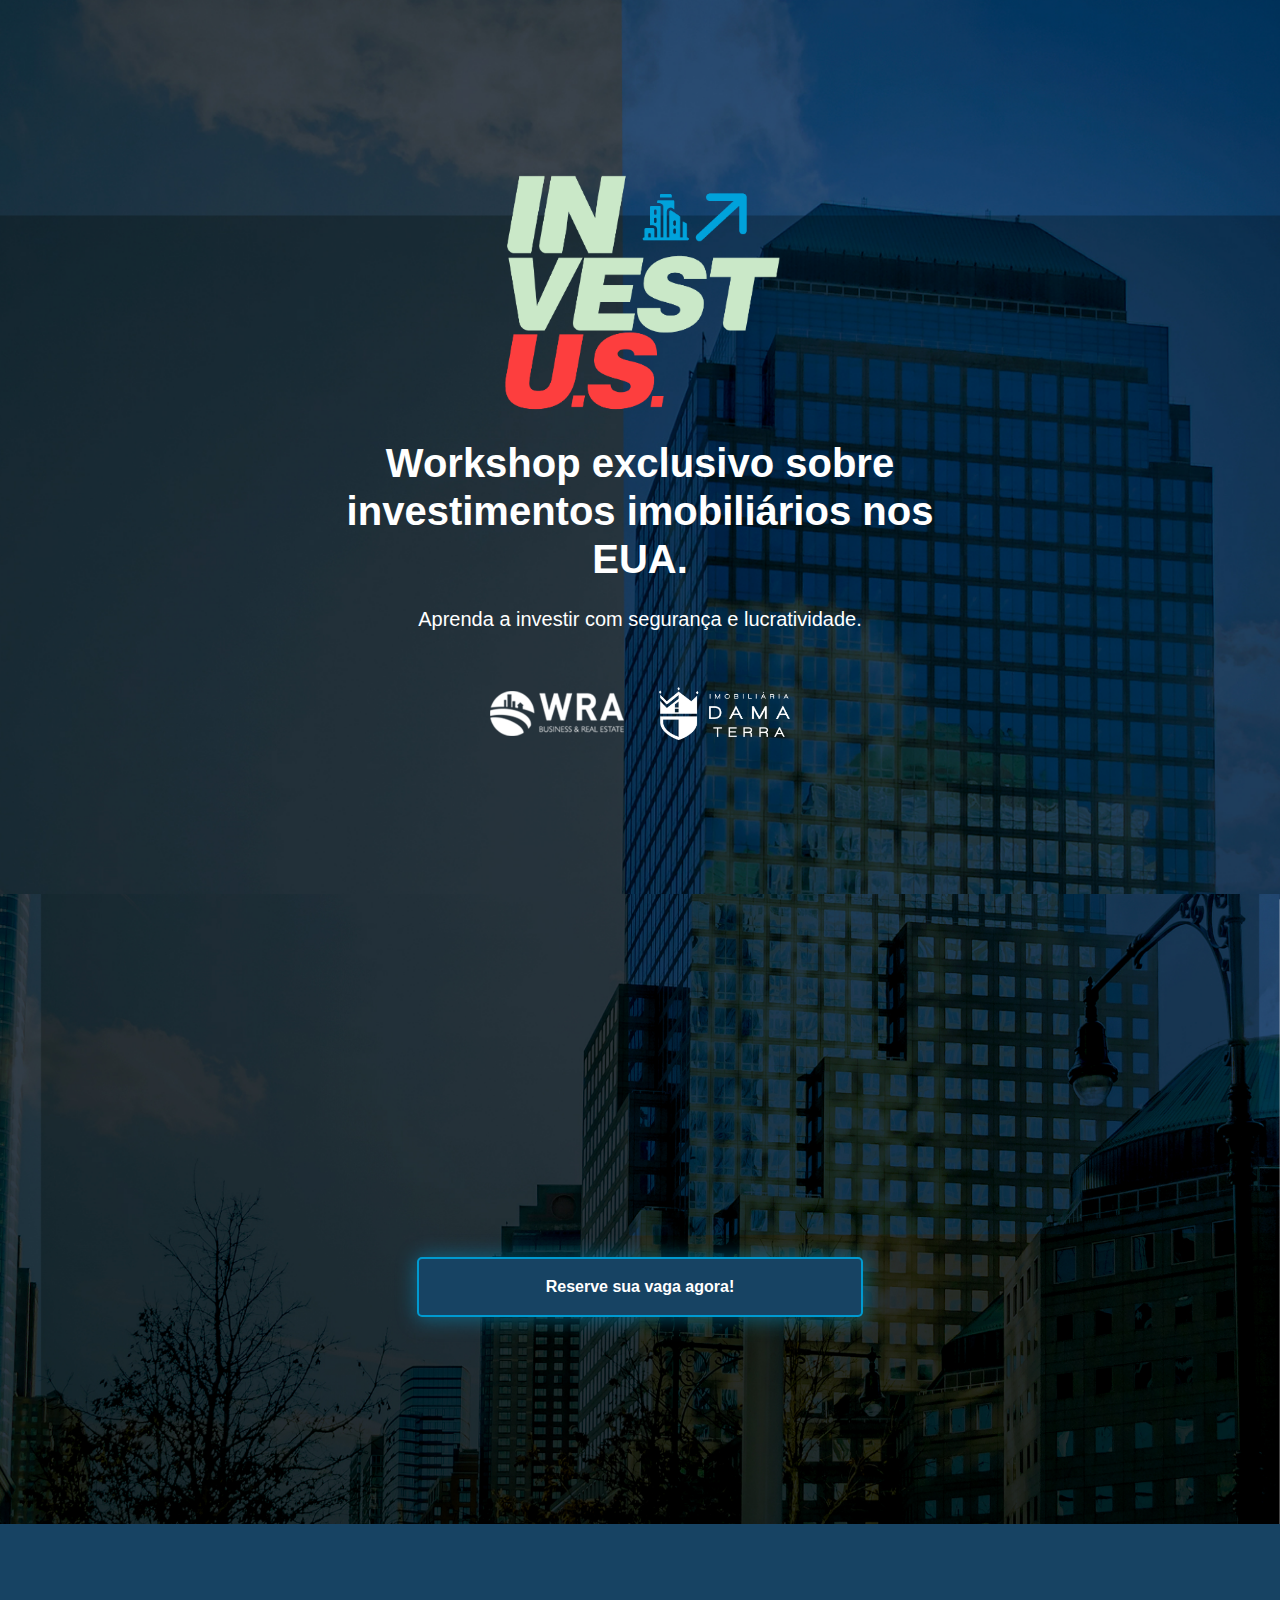
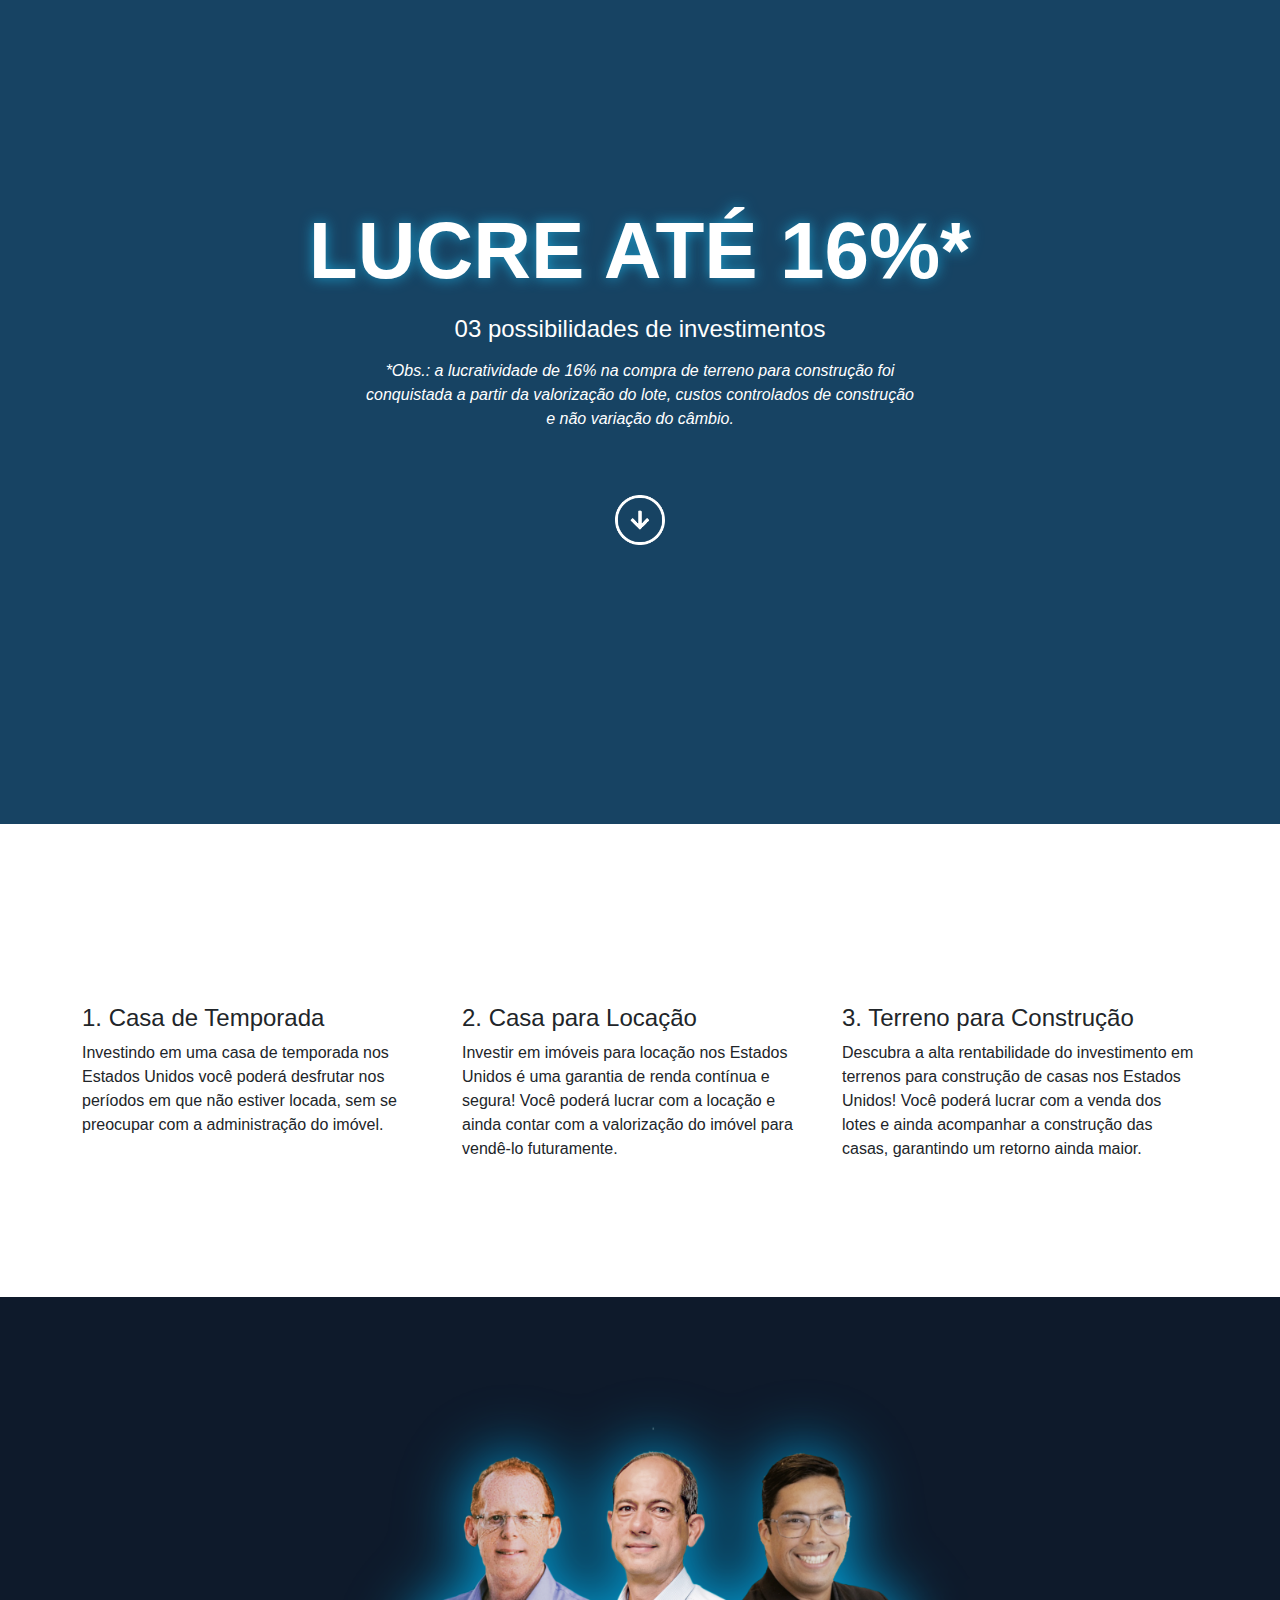
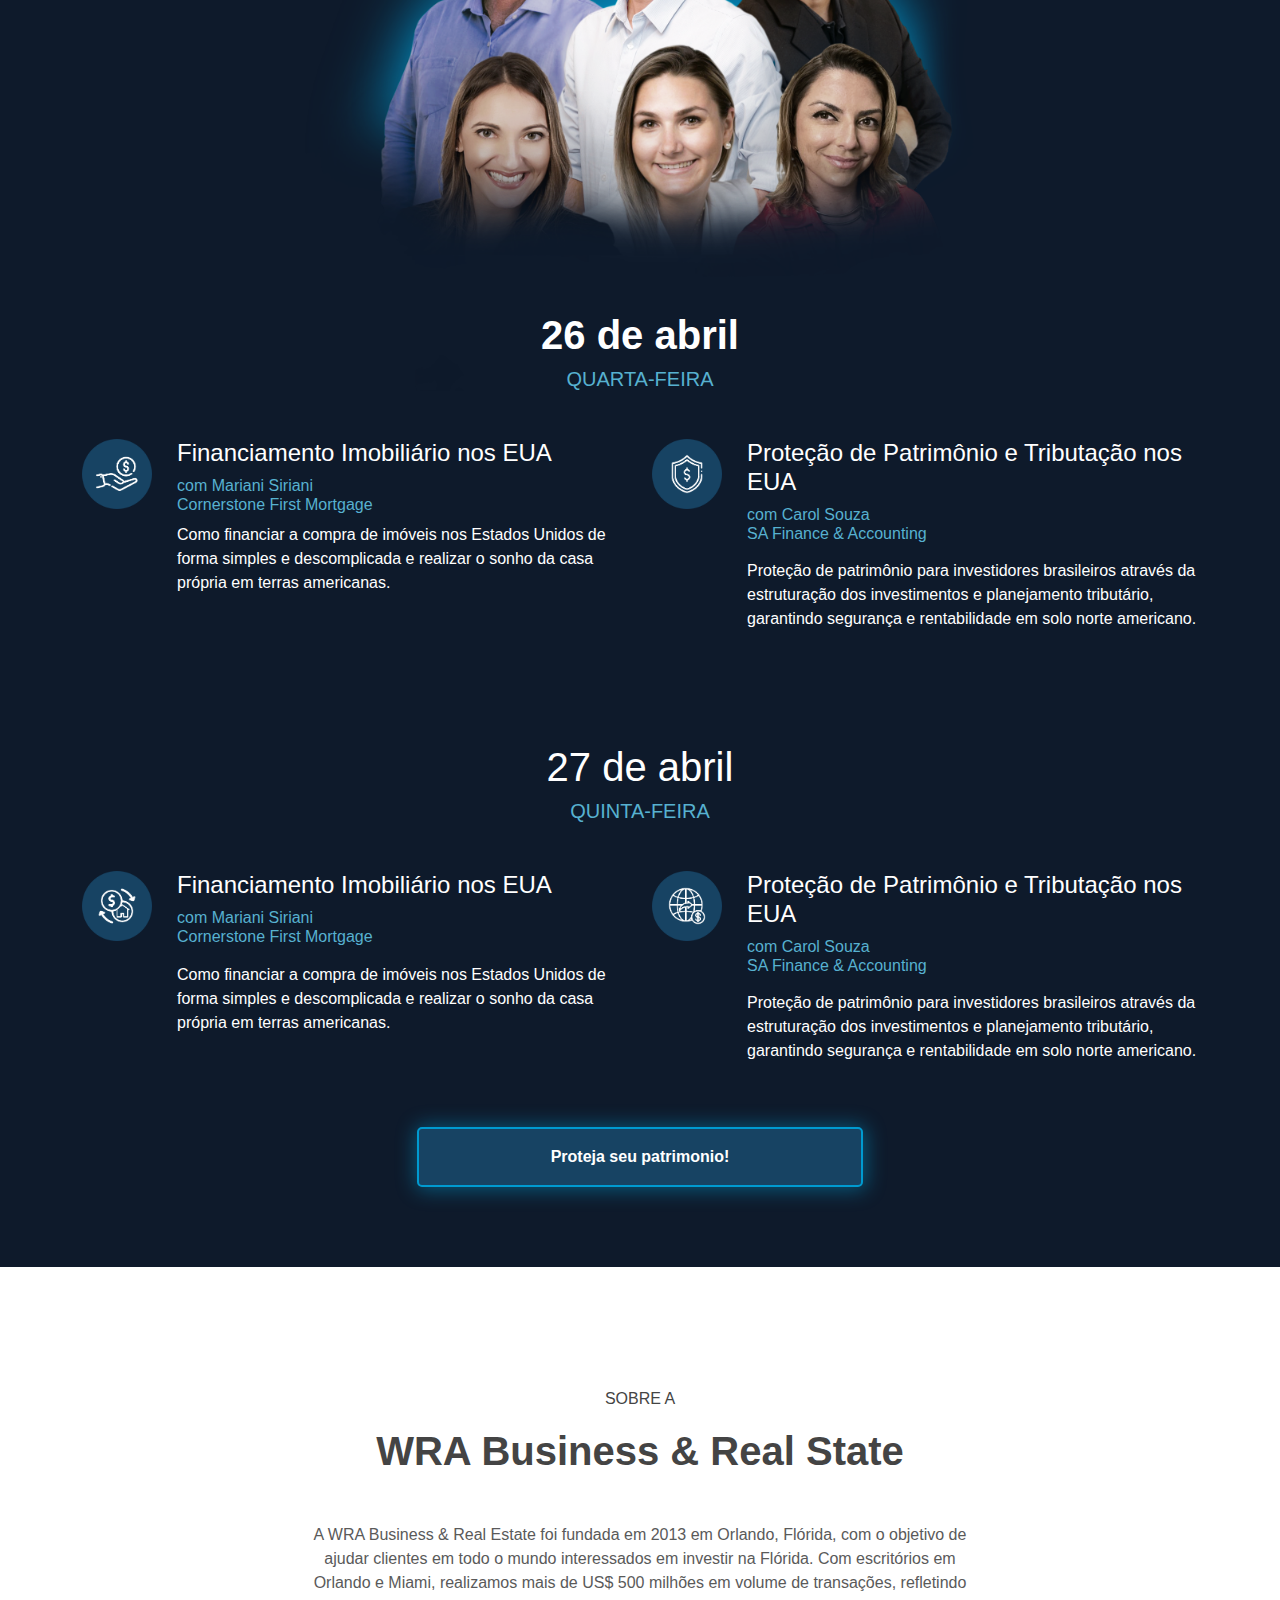
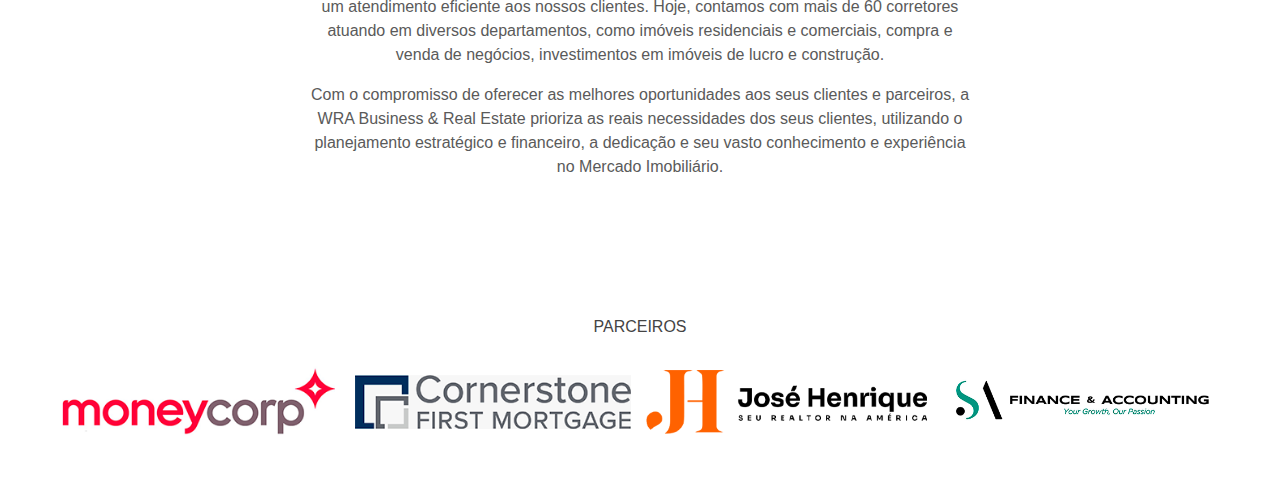
==== index.html @ a684feb9 "Update" ====
<!doctype html>
<html lang="pt">
<head>
    <title>Workshop Invest U.S.</title>
    <!-- Required meta tags -->
    <meta charset="utf-8">
    <meta name="viewport" content="width=device-width, initial-scale=1, shrink-to-fit=no">
    <meta name="description"
        content="Tudo o que você precisa saber para um investimento seguro no mercado imobiliário ameriacano">

    <!--Favicon-->
    <link rel="apple-touch-icon" sizes="180x180" href="img/favicon/apple-touch-icon.png">
    <link rel="icon" type="image/png" sizes="32x32" href="img/favicon/favicon-32x32.png">
    <link rel="icon" type="image/png" sizes="16x16" href="img/favicon/favicon-16x16.png">
    <link rel="manifest" href="img/favicon/site.webmanifest">
    <link rel="mask-icon" href="img/favicon/safari-pinned-tab.svg" color="#5bbad5">
    <meta name="msapplication-TileColor" content="#ffffff">
    <meta name="theme-color" content="#ffffff">

    <!-- Bootstrap CSS v5.2.1 -->
    <link href="https://cdn.jsdelivr.net/npm/bootstrap@5.2.1/dist/css/bootstrap.min.css" rel="stylesheet">
    <link rel="stylesheet" href="css/style.css">
</head>

<body>
    <div class="bloco-main" id="main">
        <div class="container h-100 d-flex justify-content-center flex-column align-items-center text-center">
            <div class="campanha-main mb-3">
                <img src="img/Logo-INVEST-EUA.png" alt="logo Invest U.S." class="m-0 m-auto p-0" width="300">
            </div>
            <div class="txt-main mb-5">
                <h1 class="text-white w-60 m-auto mb-4 fw-bold">Workshop exclusivo sobre investimentos imobiliários nos
                    EUA.
                </h1>
                <h5 class="text-white ">Aprenda a investir com segurança e lucratividade.</h5>
            </div>
            <div class="img-main">
                <img src="img/logos-parceiros.png" alt="WRA / Dama Terra" width="300">
            </div>
        </div>
    </div>
    <div class="bloco-2 m-custom" id="bloco2">
        <div class="container d-flex justify-content-center flex-column align-items-center">
            <iframe width="560" height="315" src="https://www.youtube.com/embed/-xO9WKbemlQ?controls=0"
                title="YouTube video player" frameborder="0"
                allow="accelerometer; autoplay; clipboard-write; encrypted-media; gyroscope; picture-in-picture; web-share"
                class="videoyt" allowfullscreen></iframe>
            <button type="button" class="btn-custom mt-5" data-bs-toggle="modal"
                data-bs-target="#modal-inscricao">Reserve sua vaga agora!</button>
        </div>
    </div>
    <div class="bloco-4" id="bloco4">
        <div
            class="container d-flex justify-content-center flex-column align-items-center text-center h-100 m-auto m-0">
            <h1 class="text-white fw-bold text-uppercase mb-3 text-custom-bloco-4">LUCRE ATÉ 16%*</h1>
            <h4 class="text-white mb-3 fw-normal">03 possibilidades de investimentos</h4>
            <p class="text-white w-50"><i>*Obs.: a lucratividade de 16% na compra de terreno para construção foi
                    conquistada a partir da valorização do lote, custos controlados de construção e não variação do
                    câmbio.</i>
            </p>
            <a href="#bloco5"><img src="img/arrow-down.png" alt="seta baixo" title="Clique" width="50"
                    class="mt-5 margin-custombloco-4"></a>
        </div>
    </div>
    <div class="bloco-5" id="bloco5">
        <div class="container d-flex justify-content-center flex-column align-items-center padding-blococustom-5">
            <div class="row">
                <div class="col-md-4">
                    <h4>1. Casa de Temporada</h4>
                    <p>Investindo em uma casa de temporada nos Estados Unidos você poderá desfrutar nos períodos em
                        que não estiver locada, sem se preocupar com a administração do imóvel.</p>
                </div>
                <div class="col-md-4">
                    <h4>2. Casa para Locação</h4>
                    <p>Investir em imóveis para locação nos Estados Unidos é uma garantia de renda contínua e
                        segura! Você poderá lucrar com a locação e ainda contar com a valorização do imóvel para
                        vendê-lo futuramente.</p>
                </div>
                <div class="col-md-4">
                    <h4>3. Terreno para Construção</h4>
                    <p>Descubra a alta rentabilidade do investimento em terrenos para construção de casas nos
                        Estados Unidos! Você poderá lucrar com a venda dos lotes e ainda acompanhar a construção das
                        casas, garantindo um retorno ainda maior.</p>
                </div>
            </div>
        </div>
    </div>
    <div class="bloco-8">
        <div class="container d-flex justify-content-center flex-column align-items-center">
            <img src="img/img-people.png" alt="Pessoas" class="img-bloco-8">
        </div>
    </div>
    <div class="bloco-3" id="bloco3">
        <div class="container d-flex justify-content-center flex-column align-items-center">
            <div class="row mb-5">
                <h1 class="text-white fw-bold text-center">26 de abril</h1>
                <h5 class="blue-light mb-5 text-center">QUARTA-FEIRA</h5>
                <div class="col-md-6">
                    <div class="row">
                        <div class="col-md-2">
                            <img src="img/icon_01.png" alt="icon 01" width="70" class="mb-3" />
                        </div>
                        <div class="col-md">
                            <h4 class="text-white">Financiamento Imobiliário nos EUA</h4>
                            <h6 class="blue-light">com Mariani Siriani <br>Cornerstone First Mortgage</h6>
                            <span class="divisor"></span>
                            <p class="text-white">Como financiar a compra de imóveis nos Estados Unidos de forma
                                simples e descomplicada e realizar o sonho da casa própria em terras americanas.</p>
                        </div>
                    </div>
                </div>
                <div class="col-md-6">
                    <div class="row">
                        <div class="col-md-2">
                            <img src="img/icon_02.png" alt="icon 01" width="70" class="mb-3" />
                        </div>
                        <div class="col-md">
                            <h4 class="text-white">Proteção de Patrimônio e Tributação nos EUA</h4>
                            <h6 class="mb-3 blue-light">com Carol Souza <br>SA Finance & Accounting</h6>
                            <p class="text-white">Proteção de patrimônio para investidores brasileiros através da
                                estruturação dos investimentos e planejamento tributário, garantindo segurança e
                                rentabilidade em solo norte americano.</p>
                        </div>
                    </div>
                </div>
            </div>
            <div class="row mt-5">
                <h1 class="text-white text-center">27 de abril</h1>
                <h5 class="blue-light mb-5 text-center">QUINTA-FEIRA</h5>
                <div class="col-md-6">
                    <div class="row">
                        <div class="col-md-2">
                            <img src="img/icon_03.png" alt="icon 01" width="70" class="mb-3" />
                        </div>
                        <div class="col-md">
                            <h4 class="text-white">Financiamento Imobiliário nos EUA</h4>
                            <h6 class="mb-3 blue-light">com Mariani Siriani <br>Cornerstone First Mortgage</h6>
                            <p class="text-white">Como financiar a compra de imóveis nos Estados Unidos de forma
                                simples e descomplicada e realizar o sonho da casa própria em terras americanas.</p>
                        </div>
                    </div>
                </div>
                <div class="col-md-6">
                    <div class="row">
                        <div class="col-md-2">
                            <img src="img/icon_04.png" alt="icon 01" width="70" class="mb-3" />
                        </div>
                        <div class="col-md">
                            <h4 class="text-white">Proteção de Patrimônio e Tributação nos EUA</h4>
                            <h6 class="blue-light">com Carol Souza <br>SA Finance & Accounting</h6>
                            <p class="text-white mt-3">Proteção de patrimônio para investidores brasileiros através da
                                estruturação dos investimentos e planejamento tributário, garantindo segurança e
                                rentabilidade em solo norte americano.</p>
                        </div>
                    </div>
                </div>
            </div>
            <button type="button" class="btn-custom mt-5" data-bs-toggle="modal"
                data-bs-target="#modal-inscricao">Proteja seu patrimonio!</button>
        </div>
    </div>
    <div class="bloco-6" id="bloco6">
        <div class="container h-100 d-flex justify-content-center flex-column align-items-center text-center">
            <p class="gray">SOBRE A</p>
            <h1 class="mb-5 fw-bold gray">WRA Business & Real State</h1>
            <div class="w-60">
                <p class="gray-light">
                    A WRA Business & Real Estate foi fundada em 2013 em Orlando, Flórida, com o objetivo de ajudar
                    clientes em todo o mundo interessados em investir na Flórida. Com escritórios em Orlando e Miami,
                    realizamos mais de US$ 500 milhões em volume de transações, refletindo um atendimento eficiente aos
                    nossos clientes. Hoje, contamos com mais de 60 corretores atuando em diversos departamentos, como
                    imóveis residenciais e comerciais, compra e venda de negócios, investimentos em imóveis de lucro e
                    construção.
                </p>
                <p class="gray-light">
                    Com o compromisso de oferecer as melhores oportunidades aos seus clientes e parceiros, a WRA
                    Business & Real Estate prioriza as reais necessidades dos seus clientes, utilizando o planejamento
                    estratégico e financeiro, a dedicação e seu vasto conhecimento e experiência no Mercado Imobiliário.
                </p>
            </div>
        </div>
    </div>
    <div class="bloco-7" id="bloco7">
        <div class="container">
            <p class="gray text-center">PARCEIROS</p>
            <div class="d-flex justify-content-center img-partners">
                <img src="img/logo_money.png" alt="MoneyCorp" />
                <img src="img/logo-corner.png" alt="Cornerstone" />
                <img src="img/logo-jose.png" alt="José Henrique" />
                <img src="img/logo-finance.png" alt="Finance & Accounting" />
            </div>
        </div>
    </div>
    <div>
        <!-- Modal Body -->
        <div class="modal fade" id="modal-inscricao" tabindex="-1" data-bs-backdrop="static" data-bs-keyboard="true"
            role="dialog" aria-labelledby="modalTitleId" aria-hidden="true">
            <div class="modal-dialog modal-dialog-scrollable modal-dialog-centered modal-lg" role="document">
                <div class="modal-content">
                    <div class="modal-body">
                        <form action="#" class="form-contact">
                            <div class="form-floating mb-3">
                                <input type="text" class="form-control" name="formName" id="formName">
                                <label for="formId1">Nome Completo</label>
                            </div>
                            <div class="form-floating mb-3">
                                <input type="text" class="form-control" name="formEmail" id="formEmail">
                                <label for="formId1">E-mail</label>
                            </div>
                            <div class="form-floating mb-3">
                                <input type="text" class="form-control" name="formWpp" id="formWpp">
                                <label for="formId1">WhatsApp</label>
                            </div>
                            <div class="form-floating mb-3">
                                <input type="text" class="form-control" name="formCity" id="formCity">
                                <label for="formId1">Cidade/Estado</label>
                            </div>
                            <input type="submit" class="btn-custom w-100" id="submit" value="Reserve Agora" />
                        </form>
                    </div>


                </div>
            </div>
        </div>
    </div>
    <!-- Bootstrap JavaScript Libraries -->
    <script src="https://cdn.jsdelivr.net/npm/@popperjs/core@2.11.6/dist/umd/popper.min.js"></script>
    <script src="https://cdn.jsdelivr.net/npm/bootstrap@5.2.1/dist/js/bootstrap.min.js"></script>

    <!--Js Custom-->
    <script src="https://smtpjs.com/v3/smtp.js"></script>
    <script src="js/index.js"></script>
</body>

</html>
---- css/style.css ----
/**
* Edição das propriedades do estilos
* versao 1.0
* Lelly Oliver
* github.com/lellyoliver
**/


/*=============================================
=      Definições de Textos e outros          =
=============================================*/

body {
    font-family: 'PT Sans', sans-serif;
}

h1,
h2,
h3,
h4,
h5,
h6 {
    font-family: 'PT Sans', sans-serif;
}

.blue-light {
    color: #57B1D0;
}

.blu-medium {
    color: #174363;
}

.blue-dark {
    color: #0E1A2B;
}

.gray {
    color: #444444;
}

.gray-light {
    color: #5A5A5A;
}

@import url('https://fonts.googleapis.com/css2?family=PT+Sans:ital,wght@0,400;0,700;1,400;1,700&display=swap');

html {
    scroll-behavior: smooth;
}

/*=============================================
=            Classe de Width Padrão            =
=============================================*/

.w-40 {
    width: 40%;
}

.w-60 {
    width: 60%;
}


/*=============================================
=            Divisor            =
=============================================*/
span.divisor {
    margin-top: 15px;
    margin-bottom: 15px;
}




/*=============================================
=            Buttons            =
=============================================*/

.btn-custom {
    background: #174363;
    border: #009AD0 2px solid;
    border-radius: 5px;
    height: 60px;
    width: 40%;
    color: white;
    font-weight: 600;
    box-shadow: 1px 1px 20px 2px #03a1d875;
    background-attachment: fixed;
}

.btn-custom:hover {
    background: #226697;
    border: #009AD0 2px solid;
    border-radius: 5px;
    height: 60px;
    width: 40%;
    color: white;
    font-weight: 600;
    box-shadow: 1px 1px 20px 2px #03a1d875;
    background-attachment: fixed;
}

/*=============================================
=            Bloco 1            =
=============================================*/

.bloco-main {
    background-image: url(../img/bg_01.png);
    background-repeat: no-repeat;
    background-size: cover;
    background-position: bottom;
    height: 100vh;
}


/*=============================================
=                  Bloco 2            =
=============================================*/

.bloco-2 {
    background-image: url(../img/bg_02.png);
    background-repeat: no-repeat;
    background-size: cover;
    background-position: top;
    height: 70vh;
}

.m-custom {
    margin-top: -6px;
}

/*=============================================
=                  Bloco 3           =
=============================================*/

.bloco-3 {
    background: #0E1A2B;
    padding-top: 80px;
    padding-bottom: 80px;

}

/*=============================================
=                  Bloco 4            =
=============================================*/
.bloco-4 {
    padding-top: 80px;
    padding-bottom: 80px;
    background-color: #174363;
    height: 100vh;
}

h1.text-custom-bloco-4 {
    text-shadow: 0px 0px 14px #1c99c7;
    font-size: 5rem;
}

/*=============================================
=                  Bloco 5            =
=============================================*/

.bloco-5 {
    padding-top: 120px;
    padding-bottom: 120px;
}

.padding-blococustom-5 {
    padding-top: 60px;
}

/*=============================================
=                  Bloco 6            =
=============================================*/

.bloco-6 {
    padding-bottom: 120px;
    padding-top: 120px;
}

/*=============================================
=                  Bloco 7            =
=============================================*/

.bloco-7 {
    height: 20vh;
}

.img-partners {
    display: flex;
    flex-direction: unset;
}


/*=============================================
=            Bloco 8            =
=============================================*/

img.img-bloco-8 {
    width: 60%;
}
.bloco-8 {
    padding-top:80px;
    background: #0e1a2b;
    margin-bottom: -160px;
}

/*=============================================
=                  video            =
=============================================*/


/*=============================================
=            Mobile Display            =
=============================================*/
@media only screen and (max-width: 600px) {

    /*=============================================
    =            gerais            =
    =============================================*/


    iframe.videoyt {
        width: 100%;
    }

    .w-40 {
        width: 100% !important;
    }

    .w-50 {
        width: 100% !important;
    }

    .w-60 {
        width: 100% !important;
    }

    .h-100 {
        height: 100% !important;
    }

    .btn-custom {
        width: 100% !important;
    }

    .btn-custom:hover {
        width: 100% !important;
    }

    /*=============================================
    =            bloco             =
    =============================================*/


    .bloco-main {
        height: 100% !important;
        padding: 70px 20px 0px 20px;
    }

    .img-main {
        margin-bottom: 50px;
    }

    .bloco-2 {
        height: 100% !important;
        padding-bottom: 80px;
    }

    .bloco-3 {
        padding-left: 20px;
        padding-right: 20px;
        text-align: center;
    }

    .bloco-4 {
        padding-top: 80px;
        padding-bottom: 80px;
        height: 100% !important;

    }

    h1.text-custom-bloco-4 {
        font-size: 2.5rem;
    }

    .bloco-5 {
        padding: 40px 20px 80px 20px;
        text-align: center;
    }

    .bloco-6 {
        padding: 80px 20px 80px 20px;
    }

    .img-partners {
        display: flex;
        flex-direction: column;
        padding: 0px 20px;
    }
    img.img-bloco-8 {
        width: 100%;
    }
    .bloco-8 {
        margin-bottom: -100px;
    }



}

/*=====  End of Mobile Display  ======*/
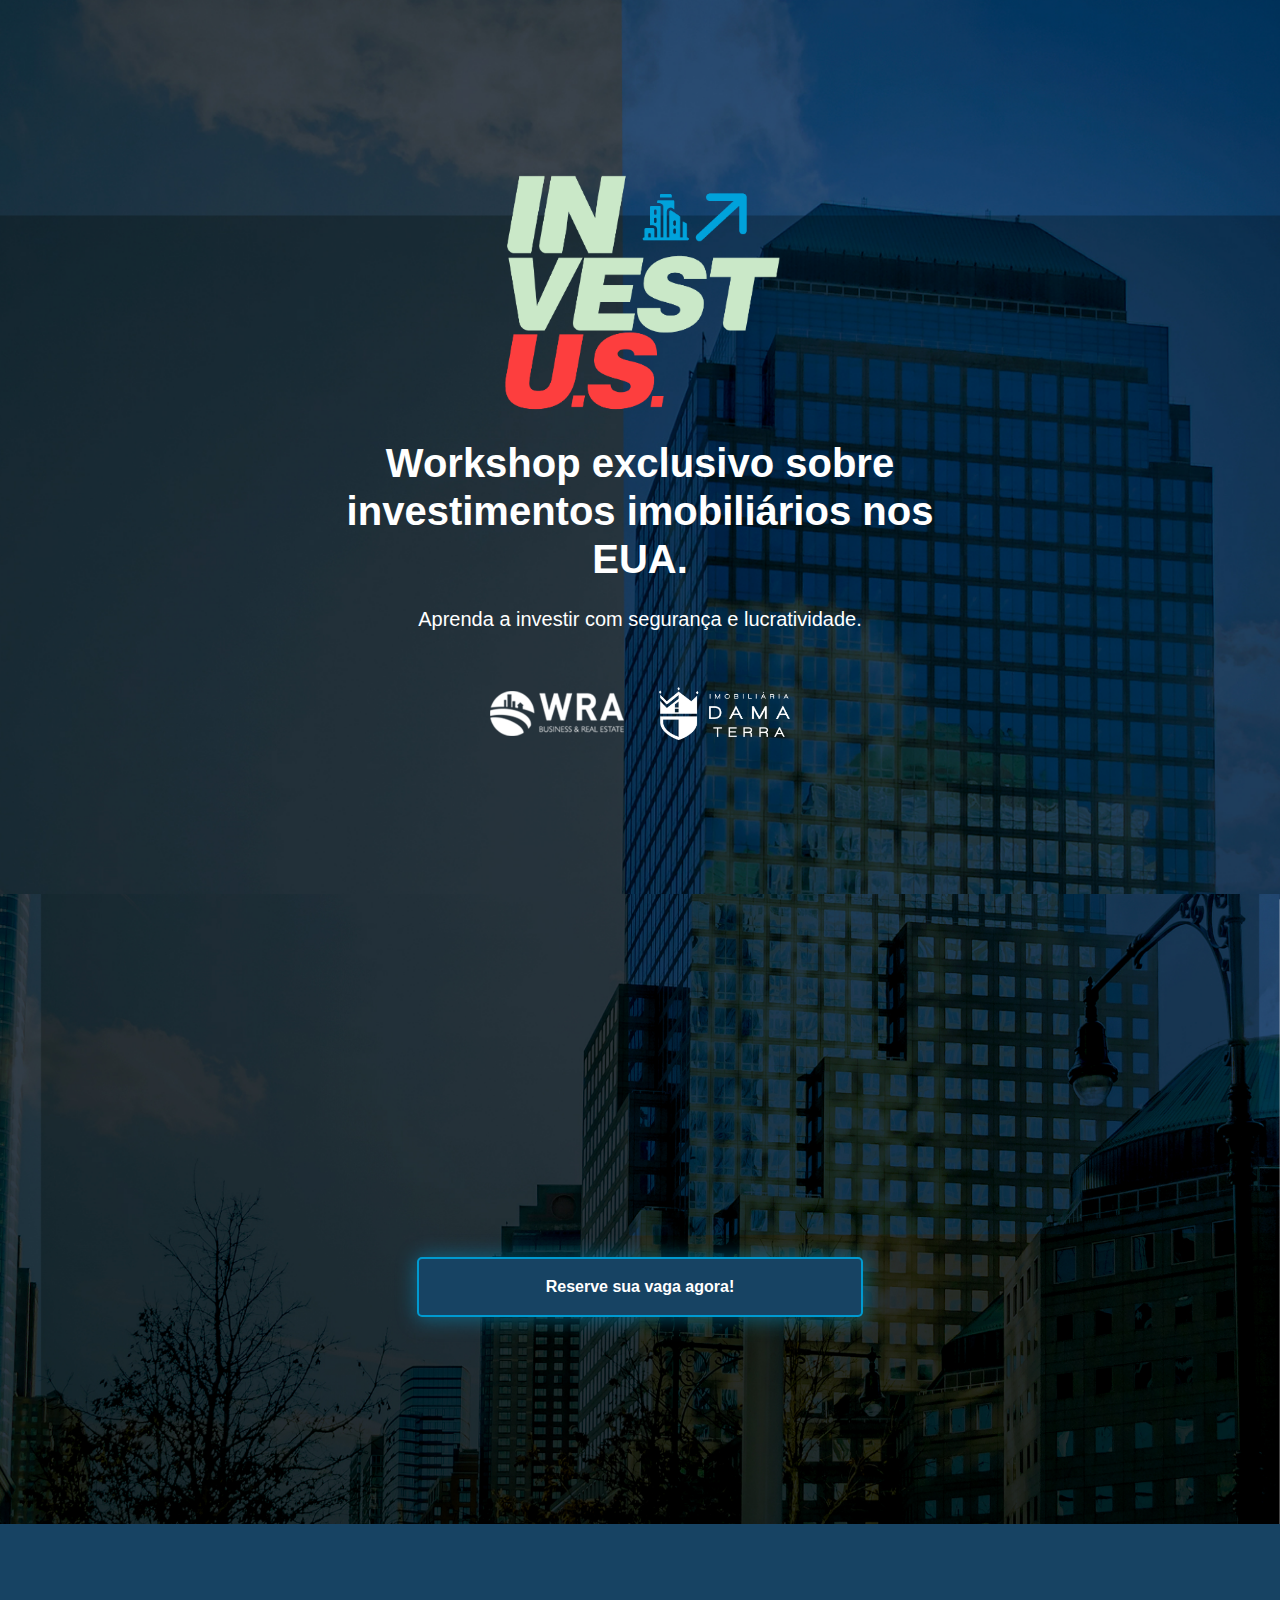
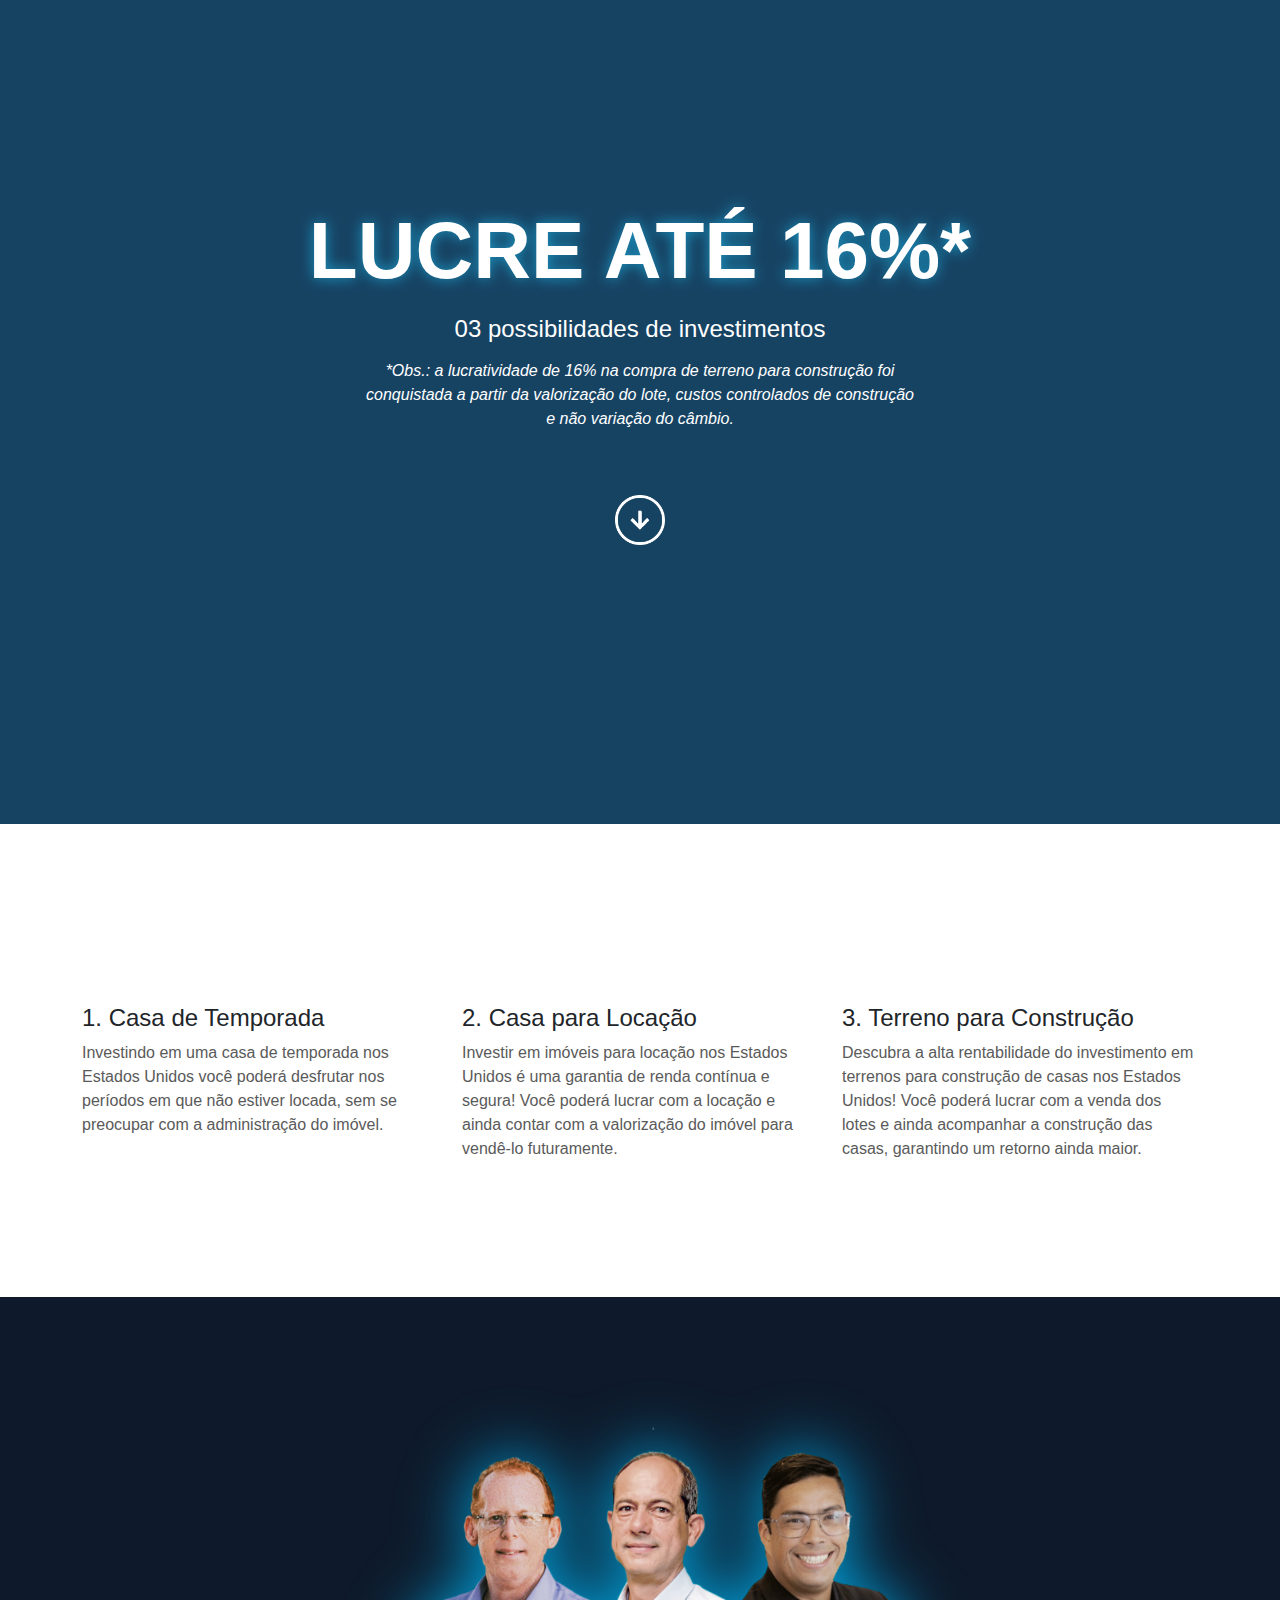
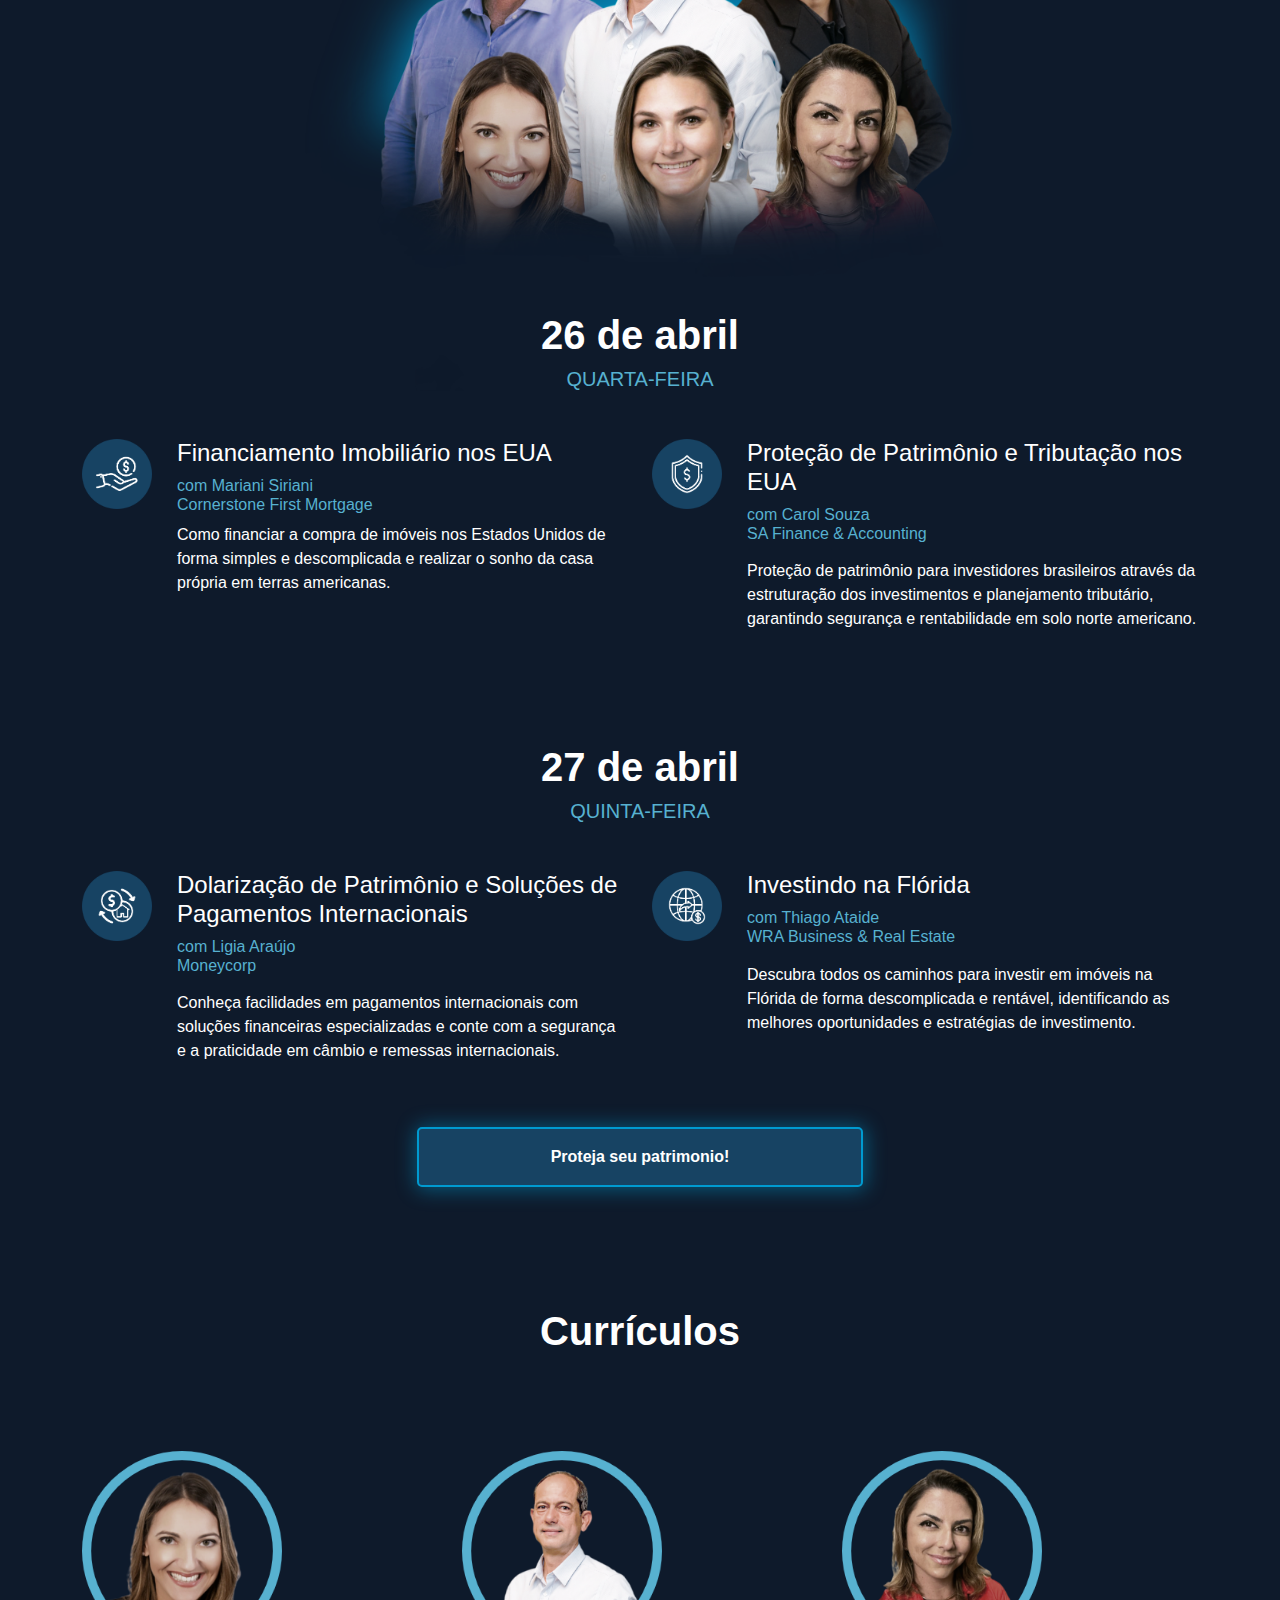
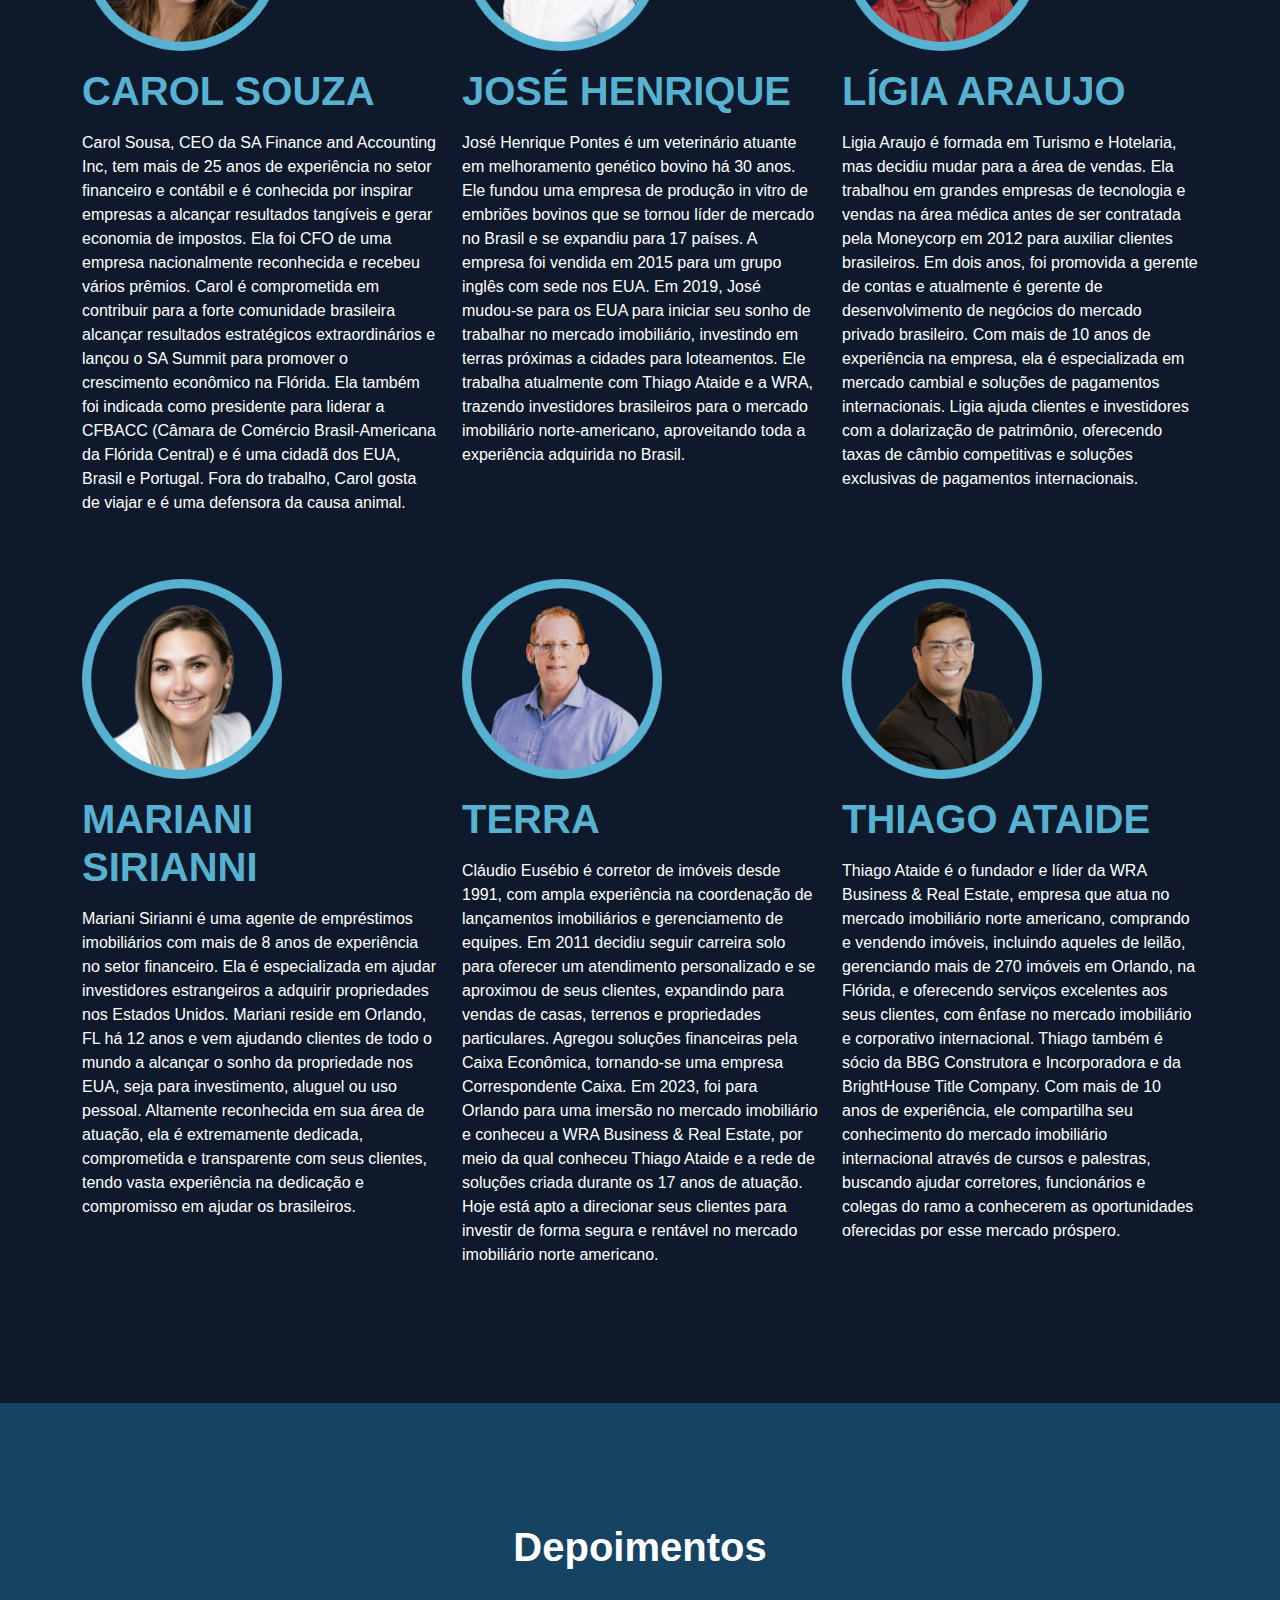
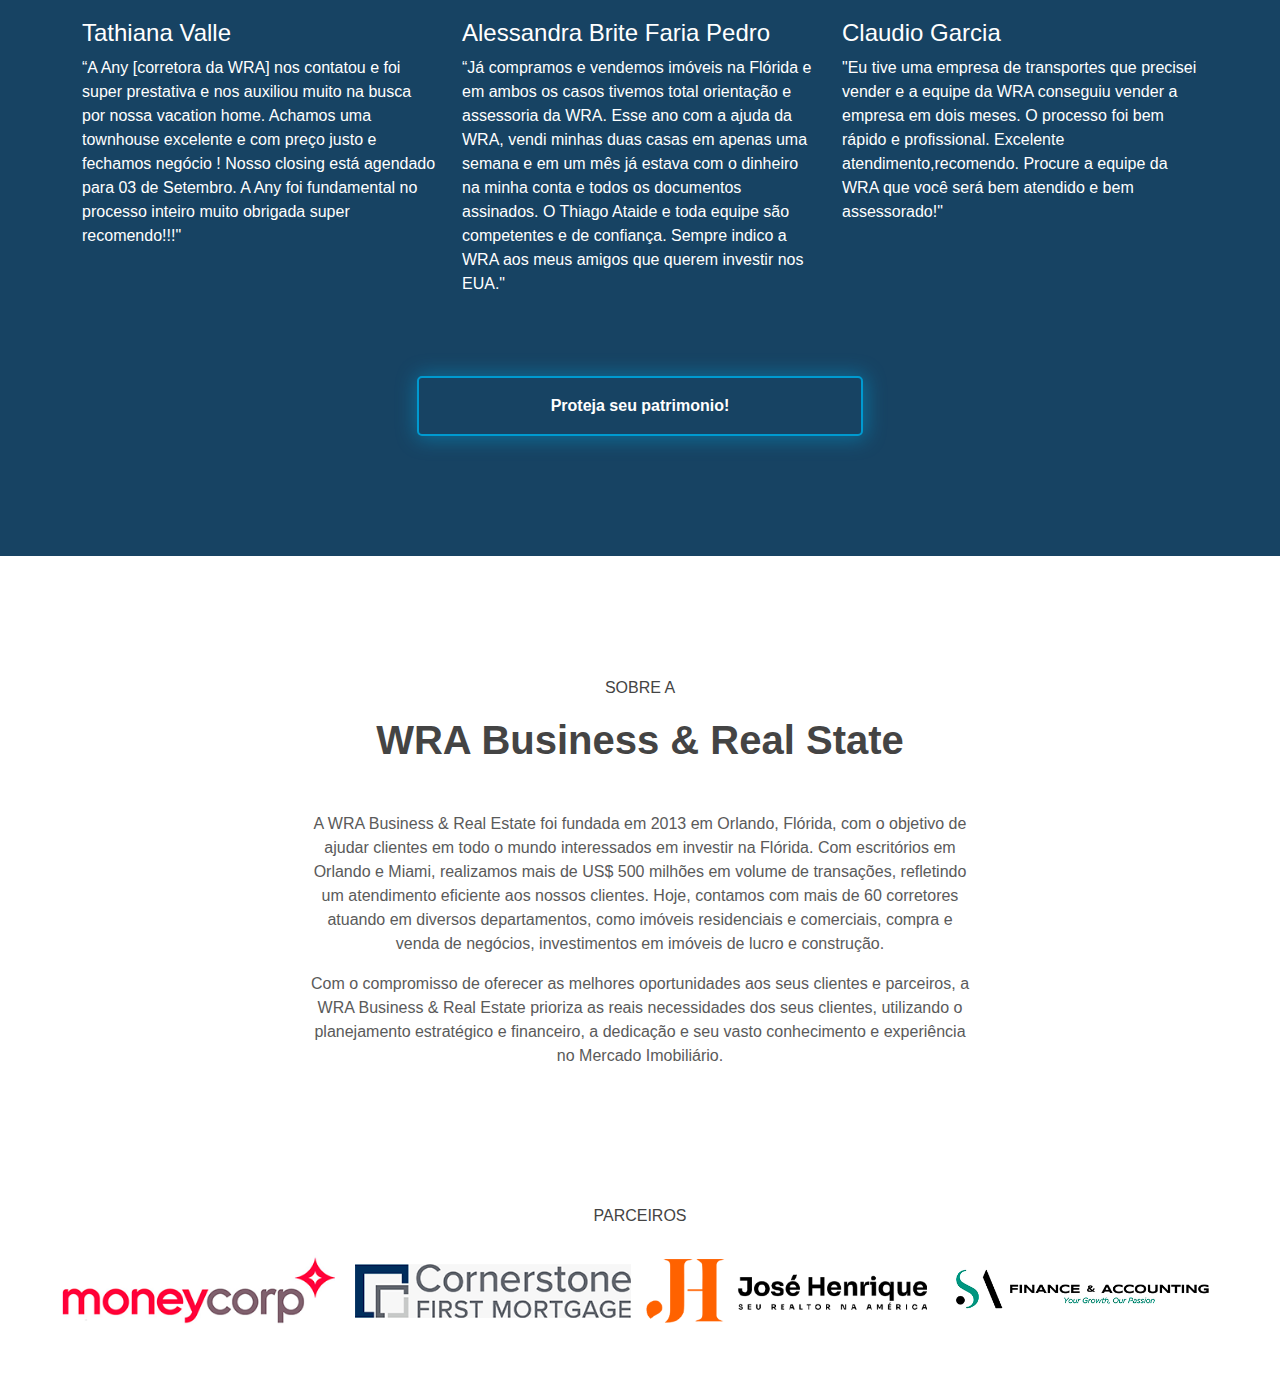
==== commit f5f55597: "Update" ====
--- a/index.html
+++ b/index.html
@@ -1,5 +1,6 @@
 <!doctype html>
 <html lang="pt">
+
 <head>
     <title>Workshop Invest U.S.</title>
     <!-- Required meta tags -->
@@ -8,18 +9,29 @@
     <meta name="description"
         content="Tudo o que você precisa saber para um investimento seguro no mercado imobiliário ameriacano">
 
-    <!--Favicon-->
-    <link rel="apple-touch-icon" sizes="180x180" href="img/favicon/apple-touch-icon.png">
-    <link rel="icon" type="image/png" sizes="32x32" href="img/favicon/favicon-32x32.png">
-    <link rel="icon" type="image/png" sizes="16x16" href="img/favicon/favicon-16x16.png">
-    <link rel="manifest" href="img/favicon/site.webmanifest">
-    <link rel="mask-icon" href="img/favicon/safari-pinned-tab.svg" color="#5bbad5">
-    <meta name="msapplication-TileColor" content="#ffffff">
-    <meta name="theme-color" content="#ffffff">
-
     <!-- Bootstrap CSS v5.2.1 -->
     <link href="https://cdn.jsdelivr.net/npm/bootstrap@5.2.1/dist/css/bootstrap.min.css" rel="stylesheet">
     <link rel="stylesheet" href="css/style.css">
+
+    <!-- Meta Pixel Code -->
+    <script>
+        !function (f, b, e, v, n, t, s) {
+            if (f.fbq) return; n = f.fbq = function () {
+                n.callMethod ?
+                    n.callMethod.apply(n, arguments) : n.queue.push(arguments)
+            };
+            if (!f._fbq) f._fbq = n; n.push = n; n.loaded = !0; n.version = '2.0';
+            n.queue = []; t = b.createElement(e); t.async = !0;
+            t.src = v; s = b.getElementsByTagName(e)[0];
+            s.parentNode.insertBefore(t, s)
+        }(window, document, 'script',
+            'https://connect.facebook.net/en_US/fbevents.js');
+        fbq('init', '606908577725435');
+        fbq('track', 'PageView');
+    </script>
+    <noscript><img height="1" width="1" style="display:none"
+            src="https://www.facebook.com/tr?id=606908577725435&ev=PageView&noscript=1" /></noscript>
+    <!-- End Meta Pixel Code -->
 </head>
 
 <body>
@@ -67,18 +79,21 @@
             <div class="row">
                 <div class="col-md-4">
                     <h4>1. Casa de Temporada</h4>
-                    <p>Investindo em uma casa de temporada nos Estados Unidos você poderá desfrutar nos períodos em
+                    <p class="gray-light">Investindo em uma casa de temporada nos Estados Unidos você poderá desfrutar
+                        nos períodos em
                         que não estiver locada, sem se preocupar com a administração do imóvel.</p>
                 </div>
                 <div class="col-md-4">
                     <h4>2. Casa para Locação</h4>
-                    <p>Investir em imóveis para locação nos Estados Unidos é uma garantia de renda contínua e
+                    <p class="gray-light">Investir em imóveis para locação nos Estados Unidos é uma garantia de renda
+                        contínua e
                         segura! Você poderá lucrar com a locação e ainda contar com a valorização do imóvel para
                         vendê-lo futuramente.</p>
                 </div>
                 <div class="col-md-4">
                     <h4>3. Terreno para Construção</h4>
-                    <p>Descubra a alta rentabilidade do investimento em terrenos para construção de casas nos
+                    <p class="gray-light">Descubra a alta rentabilidade do investimento em terrenos para construção de
+                        casas nos
                         Estados Unidos! Você poderá lucrar com a venda dos lotes e ainda acompanhar a construção das
                         casas, garantindo um retorno ainda maior.</p>
                 </div>
@@ -125,7 +140,7 @@
                 </div>
             </div>
             <div class="row mt-5">
-                <h1 class="text-white text-center">27 de abril</h1>
+                <h1 class="text-white text-center fw-bold">27 de abril</h1>
                 <h5 class="blue-light mb-5 text-center">QUINTA-FEIRA</h5>
                 <div class="col-md-6">
                     <div class="row">
@@ -133,10 +148,14 @@
                             <img src="img/icon_03.png" alt="icon 01" width="70" class="mb-3" />
                         </div>
                         <div class="col-md">
-                            <h4 class="text-white">Financiamento Imobiliário nos EUA</h4>
-                            <h6 class="mb-3 blue-light">com Mariani Siriani <br>Cornerstone First Mortgage</h6>
-                            <p class="text-white">Como financiar a compra de imóveis nos Estados Unidos de forma
-                                simples e descomplicada e realizar o sonho da casa própria em terras americanas.</p>
+                            <h4 class="text-white">Dolarização de Patrimônio e Soluções de Pagamentos Internacionais
+                            </h4>
+                            <h6 class="mb-3 blue-light">com Ligia Araújo<br>
+                                Moneycorp
+                            </h6>
+                            <p class="text-white">Conheça facilidades em pagamentos internacionais com soluções
+                                financeiras especializadas e conte com a segurança e a praticidade em câmbio e remessas
+                                internacionais.</p>
                         </div>
                     </div>
                 </div>
@@ -146,17 +165,149 @@
                             <img src="img/icon_04.png" alt="icon 01" width="70" class="mb-3" />
                         </div>
                         <div class="col-md">
-                            <h4 class="text-white">Proteção de Patrimônio e Tributação nos EUA</h4>
-                            <h6 class="blue-light">com Carol Souza <br>SA Finance & Accounting</h6>
-                            <p class="text-white mt-3">Proteção de patrimônio para investidores brasileiros através da
-                                estruturação dos investimentos e planejamento tributário, garantindo segurança e
-                                rentabilidade em solo norte americano.</p>
+                            <h4 class="text-white">Investindo na Flórida</h4>
+                            <h6 class="blue-light">com Thiago Ataide<br>
+                                WRA Business & Real Estate
+                            </h6>
+                            <p class="text-white mt-3">Descubra todos os caminhos para investir em imóveis na Flórida de
+                                forma descomplicada e rentável, identificando as melhores oportunidades e estratégias de
+                                investimento.
+                            </p>
                         </div>
                     </div>
                 </div>
             </div>
             <button type="button" class="btn-custom mt-5" data-bs-toggle="modal"
                 data-bs-target="#modal-inscricao">Proteja seu patrimonio!</button>
+        </div>
+    </div>
+    <div class="bloco-9">
+        <div class="container d-flex justify-content-center flex-column align-items-center">
+            <h1 class="text-center mb-5 fw-bold text-white">Currículos</h1>
+            <div class="row mt-5">
+                <div class="col-md-4">
+                    <img src="img/carol.png" alt="Carol Souza" width="200" class="m-0 m-auto" />
+                    <h1 class="blue-light fw-bold mb-3 mt-3">CAROL SOUZA</h1>
+                    <p class="text-white">
+                        Carol Sousa, CEO da SA Finance and Accounting Inc, tem mais de 25 anos de experiência no setor
+                        financeiro e contábil e é conhecida por inspirar empresas a alcançar resultados tangíveis e
+                        gerar economia de impostos. Ela foi CFO de uma empresa nacionalmente reconhecida e recebeu
+                        vários prêmios. Carol é comprometida em contribuir para a forte comunidade brasileira alcançar
+                        resultados estratégicos extraordinários e lançou o SA Summit para promover o crescimento
+                        econômico na Flórida. Ela também foi indicada como presidente para liderar a CFBACC (Câmara de
+                        Comércio Brasil-Americana da Flórida Central) e é uma cidadã dos EUA, Brasil e Portugal. Fora do
+                        trabalho, Carol gosta de viajar e é uma defensora da causa animal.
+                    </p>
+                </div>
+                <div class="col-md-4">
+                    <img src="img/jose-henrique.png" alt="José Henrique Pontes" width="200" class="m-0 m-auto" />
+                    <h1 class="blue-light fw-bold mb-3 mt-3">JOSÉ HENRIQUE</h1>
+                    <p class="text-white">
+                        José Henrique Pontes é um veterinário atuante em melhoramento genético bovino há 30 anos. Ele
+                        fundou uma empresa de produção in vitro de embriões bovinos que se tornou líder de mercado no
+                        Brasil e se expandiu para 17 países. A empresa foi vendida em 2015 para um grupo inglês com sede
+                        nos EUA. Em 2019, José mudou-se para os EUA para iniciar seu sonho de trabalhar no mercado
+                        imobiliário, investindo em terras próximas a cidades para loteamentos. Ele trabalha atualmente
+                        com Thiago Ataide e a WRA, trazendo investidores brasileiros para o mercado imobiliário
+                        norte-americano, aproveitando toda a experiência adquirida no Brasil.
+                    </p>
+                </div>
+                <div class="col-md-4">
+                    <img src="img/ligia-araujo.png" alt="Lígia Araujo" width="200" class="m-0 m-auto" />
+                    <h1 class="blue-light fw-bold mb-3 mt-3">LÍGIA ARAUJO</h1>
+                    <p class="text-white">
+                        Ligia Araujo é formada em Turismo e Hotelaria, mas decidiu mudar para a área de vendas. Ela
+                        trabalhou em grandes empresas de tecnologia e vendas na área médica antes de ser contratada pela
+                        Moneycorp em 2012 para auxiliar clientes brasileiros. Em dois anos, foi promovida a gerente de
+                        contas e atualmente é gerente de desenvolvimento de negócios do mercado privado brasileiro. Com
+                        mais de 10 anos de experiência na empresa, ela é especializada em mercado cambial e soluções de
+                        pagamentos internacionais. Ligia ajuda clientes e investidores com a dolarização de patrimônio,
+                        oferecendo taxas de câmbio competitivas e soluções exclusivas de pagamentos internacionais.
+                    </p>
+                </div>
+            </div>
+            <!-- Box-3 -->
+            <div class="row mt-5">
+                <div class="col-md-4">
+                    <img src="img/mariani.png" alt="Mariani Sirianni" width="200" class="m-0 m-auto" />
+                    <h1 class="blue-light fw-bold mb-3 mt-3">MARIANI SIRIANNI</h1>
+                    <p class="text-white">
+                        Mariani Sirianni é uma agente de empréstimos imobiliários com mais de 8 anos de experiência no
+                        setor financeiro. Ela é especializada em ajudar investidores estrangeiros a adquirir
+                        propriedades nos Estados Unidos. Mariani reside em Orlando, FL há 12 anos e vem ajudando
+                        clientes de todo o mundo a alcançar o sonho da propriedade nos EUA, seja para investimento,
+                        aluguel ou uso pessoal. Altamente reconhecida em sua área de atuação, ela é extremamente
+                        dedicada, comprometida e transparente com seus clientes, tendo vasta experiência na dedicação e
+                        compromisso em ajudar os brasileiros.
+                    </p>
+                </div>
+                <div class="col-md-4">
+                    <img src="img/terra.png" alt="Thiago Ataíde" width="200" class="m-0 m-auto" />
+                    <h1 class="blue-light fw-bold mb-3 mt-3">TERRA</h1>
+                    <p class="text-white">
+                        Cláudio Eusébio é corretor de imóveis desde 1991, com ampla experiência na coordenação de
+                        lançamentos imobiliários e gerenciamento de equipes. Em 2011 decidiu seguir carreira solo para
+                        oferecer um atendimento personalizado e se aproximou de seus clientes, expandindo para vendas de
+                        casas, terrenos e propriedades particulares. Agregou soluções financeiras pela Caixa Econômica,
+                        tornando-se uma empresa Correspondente Caixa. Em 2023, foi para Orlando para uma imersão no
+                        mercado imobiliário e conheceu a WRA Business & Real Estate, por meio da qual conheceu Thiago
+                        Ataide e a rede de soluções criada durante os 17 anos de atuação. Hoje está apto a direcionar
+                        seus clientes para investir de forma segura e rentável no mercado imobiliário norte americano.
+                    </p>
+                </div>
+                <div class="col-md-4">
+                    <img src="img/thiago-ataide.png" alt="José Henrique Pontes" width="200" class="m-0 m-auto" />
+                    <h1 class="blue-light fw-bold mb-3 mt-3">THIAGO ATAIDE</h1>
+                    <p class="text-white">
+                        Thiago Ataide é o fundador e líder da WRA Business & Real Estate, empresa que atua no mercado
+                        imobiliário norte americano, comprando e vendendo imóveis, incluindo aqueles de leilão,
+                        gerenciando mais de 270 imóveis em Orlando, na Flórida, e oferecendo serviços excelentes aos
+                        seus clientes, com ênfase no mercado imobiliário e corporativo internacional. Thiago também é
+                        sócio da BBG Construtora e Incorporadora e da BrightHouse Title Company. Com mais de 10 anos de
+                        experiência, ele compartilha seu conhecimento do mercado imobiliário internacional através de
+                        cursos e palestras, buscando ajudar corretores, funcionários e colegas do ramo a conhecerem as
+                        oportunidades oferecidas por esse mercado próspero.
+
+                    </p>
+                </div>
+            </div>
+        </div>
+    </div>
+    <div class="bloco-10">
+        <div class="container text-white">
+            <h1 class="text-center fw-bold mb-5">Depoimentos</h1>
+            <div class="row mt-5">
+                <div class="col-md-4 mb-3">
+                    <h4>Tathiana Valle</h4>
+                    <p>“A Any [corretora da WRA] nos contatou e foi super prestativa e nos auxiliou muito na busca por
+                        nossa vacation home.
+
+                        Achamos uma townhouse excelente e com preço justo e fechamos negócio ! Nosso closing está
+                        agendado para 03 de Setembro.
+
+                        A Any foi fundamental no processo inteiro muito obrigada super recomendo!!!"</p>
+                </div>
+                <div class="col-md-4 mb-3">
+                    <h4>Alessandra Brite Faria Pedro</h4>
+                    <p>“Já compramos e vendemos imóveis na Flórida e em ambos os casos tivemos total orientação e
+                        assessoria da WRA. Esse ano com a ajuda da WRA, vendi minhas duas casas em apenas uma semana e
+                        em um mês já estava com o dinheiro na minha conta e todos os documentos assinados. O Thiago
+                        Ataide e toda equipe são competentes e de confiança. Sempre indico a WRA aos meus amigos que
+                        querem investir nos EUA."</p>
+                </div>
+                <div class="col-md-4 mb-3">
+                    <h4>Claudio Garcia</h4>
+                    <p>"Eu tive uma empresa de transportes que precisei vender e a equipe da WRA conseguiu vender a
+                        empresa em dois meses. O processo foi bem rápido e profissional.
+                        Excelente atendimento,recomendo. Procure a equipe da WRA que você será bem atendido e bem
+                        assessorado!"</p>
+                </div>
+            </div>
+            <div class="d-flex justify-content-center">
+                <button type="button" class="btn-custom mt-5" data-bs-toggle="modal"
+                data-bs-target="#modal-inscricao">Proteja seu patrimonio!</button>
+            </div>
+            
         </div>
     </div>
     <div class="bloco-6" id="bloco6">
@@ -200,19 +351,19 @@
                     <div class="modal-body">
                         <form action="#" class="form-contact">
                             <div class="form-floating mb-3">
-                                <input type="text" class="form-control" name="formName" id="formName">
+                                <input type="text" class="form-control" name="formName" id="formName" required>
                                 <label for="formId1">Nome Completo</label>
                             </div>
                             <div class="form-floating mb-3">
-                                <input type="text" class="form-control" name="formEmail" id="formEmail">
+                                <input type="text" class="form-control" name="formEmail" id="formEmail" required>
                                 <label for="formId1">E-mail</label>
                             </div>
                             <div class="form-floating mb-3">
-                                <input type="text" class="form-control" name="formWpp" id="formWpp">
+                                <input type="text" class="form-control" name="formWpp" id="formWpp" required>
                                 <label for="formId1">WhatsApp</label>
                             </div>
                             <div class="form-floating mb-3">
-                                <input type="text" class="form-control" name="formCity" id="formCity">
+                                <input type="text" class="form-control" name="formCity" id="formCity" required>
                                 <label for="formId1">Cidade/Estado</label>
                             </div>
                             <input type="submit" class="btn-custom w-100" id="submit" value="Reserve Agora" />
@@ -232,5 +383,4 @@
     <script src="https://smtpjs.com/v3/smtp.js"></script>
     <script src="js/index.js"></script>
 </body>
-
 </html>--- a/css/style.css
+++ b/css/style.css
@@ -199,15 +199,33 @@
 img.img-bloco-8 {
     width: 60%;
 }
+
 .bloco-8 {
-    padding-top:80px;
+    padding-top: 80px;
     background: #0e1a2b;
     margin-bottom: -160px;
 }
 
 /*=============================================
-=                  video            =
-=============================================*/
+=            Bloco-9            =
+=============================================*/
+.bloco-9 {
+    padding-top: 40px;
+    padding-bottom: 120px;
+    background: #0E1A2B;
+}
+
+
+/*=============================================
+=            Bloco 10            =
+=============================================*/
+
+.bloco-10{
+    background: #174363;
+    padding-top: 120px;
+    padding-bottom: 120px;
+}
+
 
 
 /*=============================================
@@ -249,9 +267,8 @@
     }
 
     /*=============================================
-    =            bloco             =
+    =            blocos             =
     =============================================*/
-
 
     .bloco-main {
         height: 100% !important;
@@ -298,13 +315,26 @@
         flex-direction: column;
         padding: 0px 20px;
     }
+
     img.img-bloco-8 {
         width: 100%;
     }
+
     .bloco-8 {
         margin-bottom: -100px;
     }
 
+    .bloco-9 {
+        padding: 20px 20px 80px 20px;
+        text-align: center;
+        margin-top: -1px;
+    }
+
+    .bloco-10{
+        padding: 80px 20px 80px 20px;
+        text-align: center;
+    }
+
 
 
 }
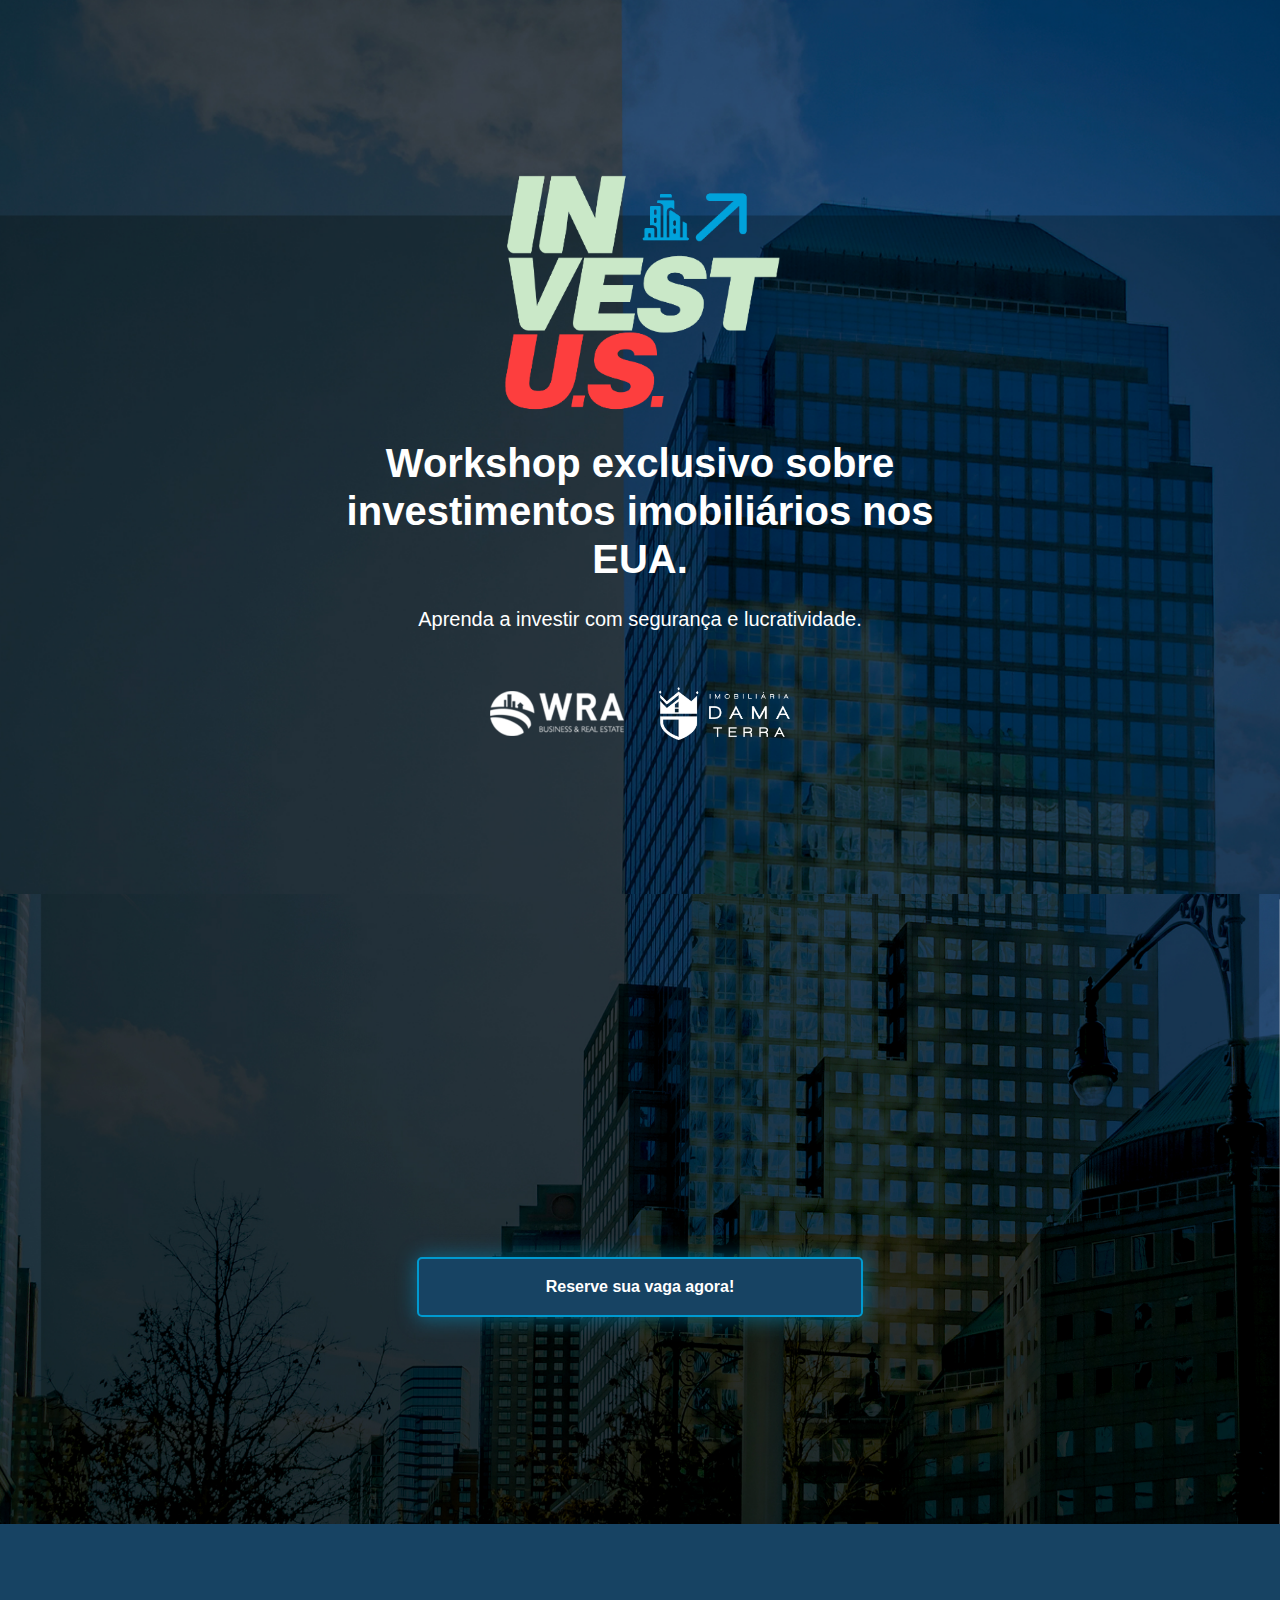
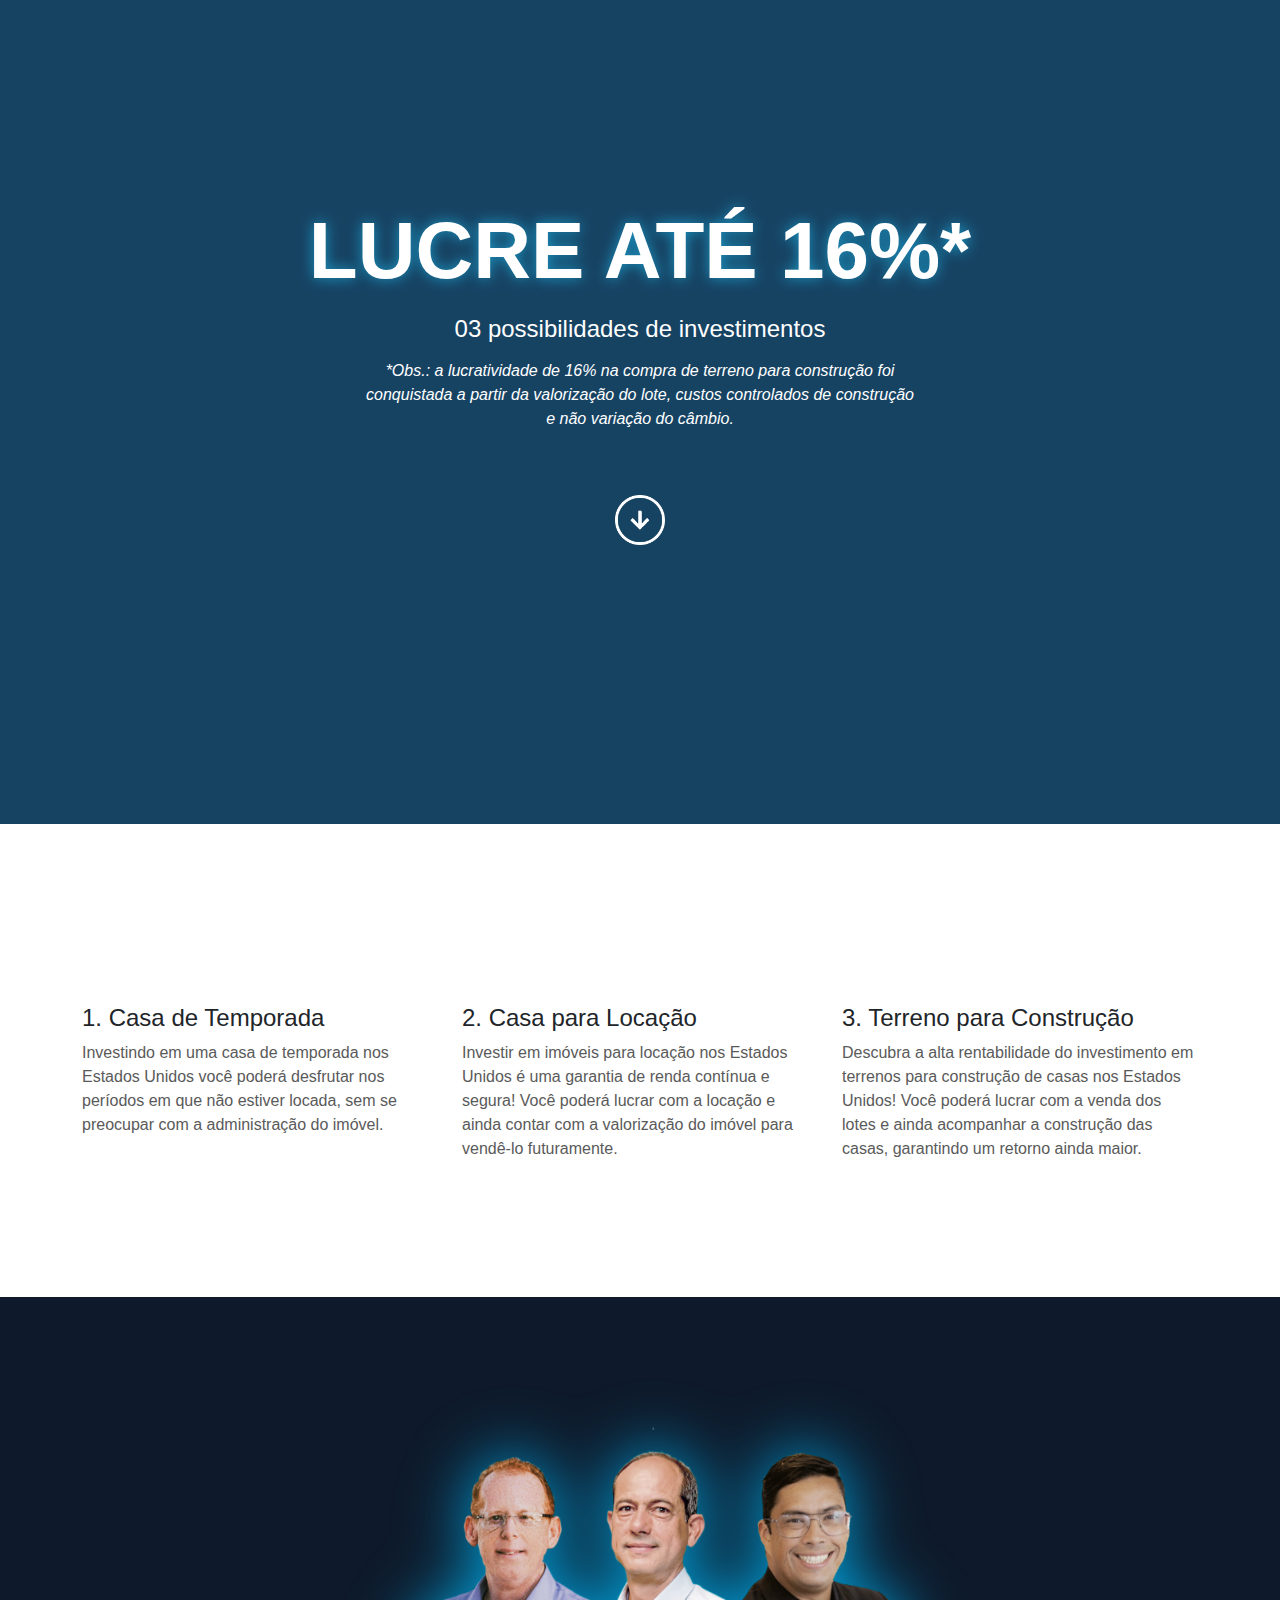
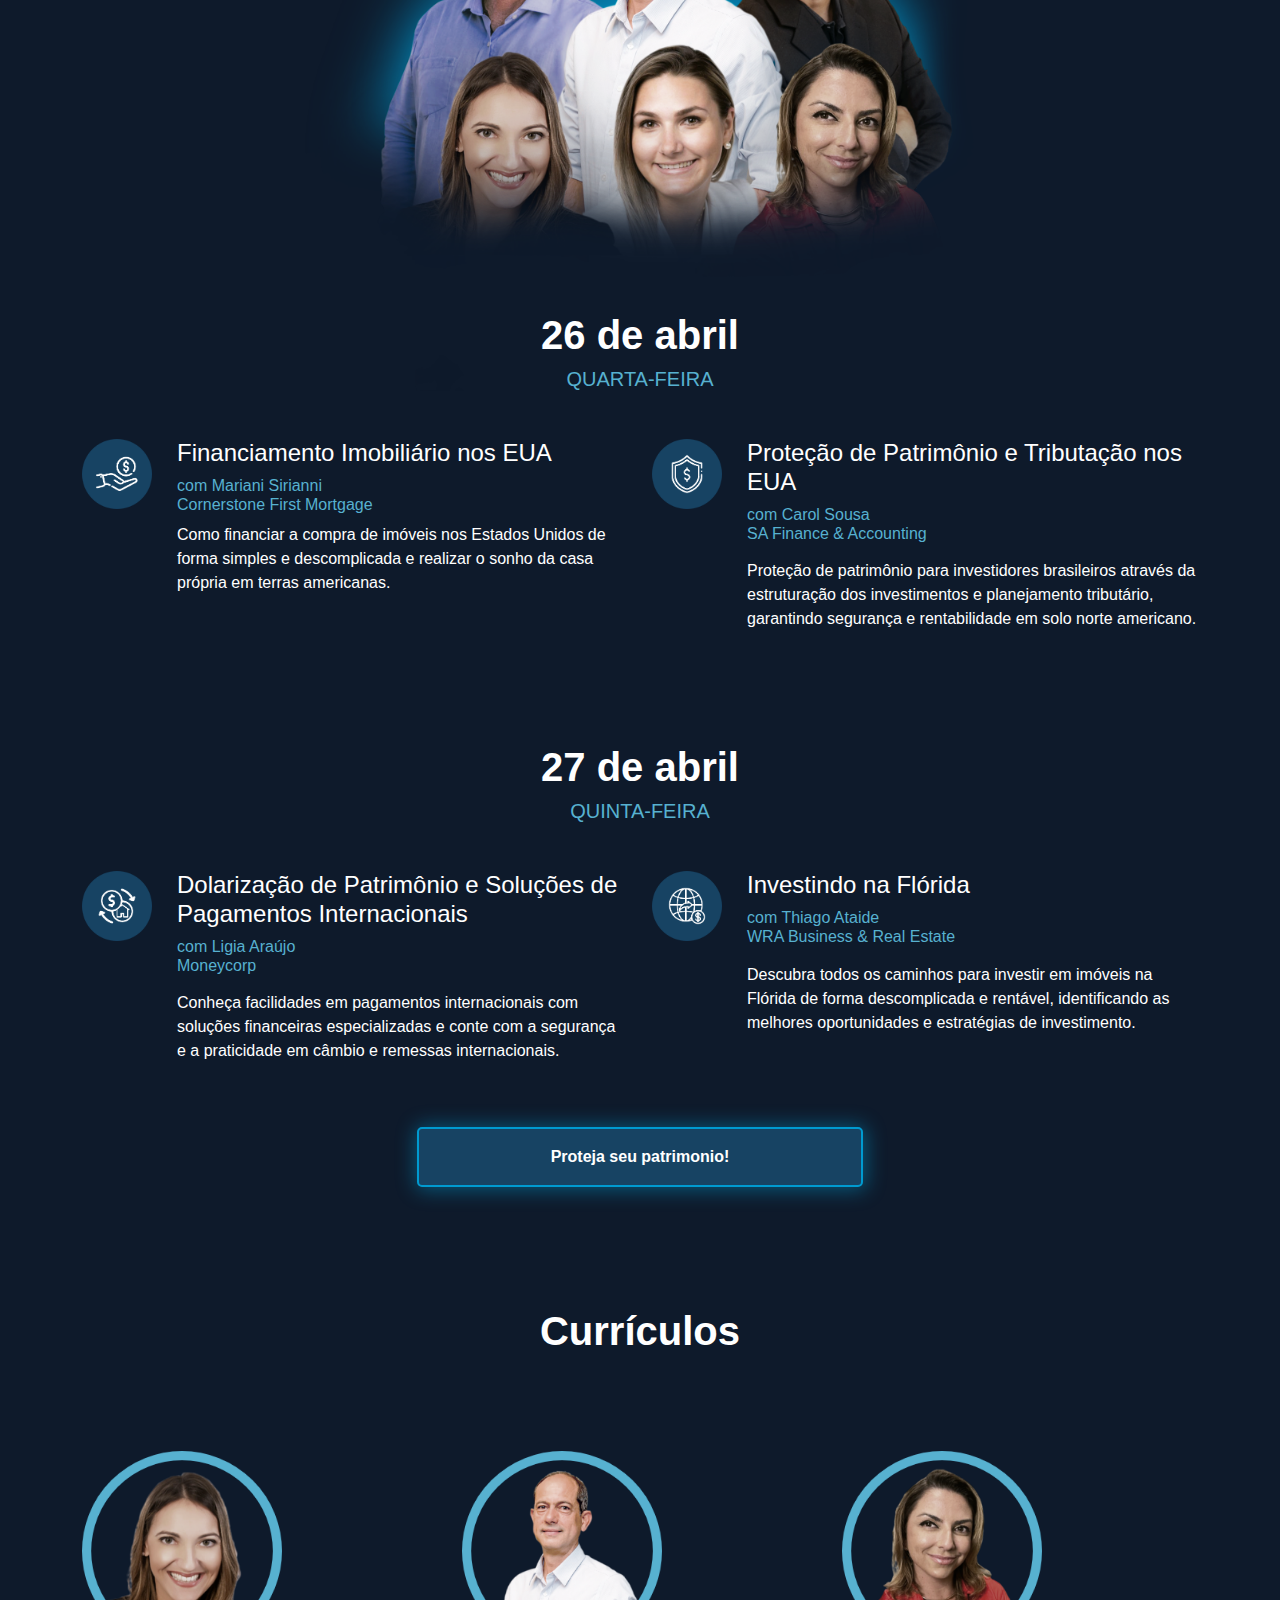
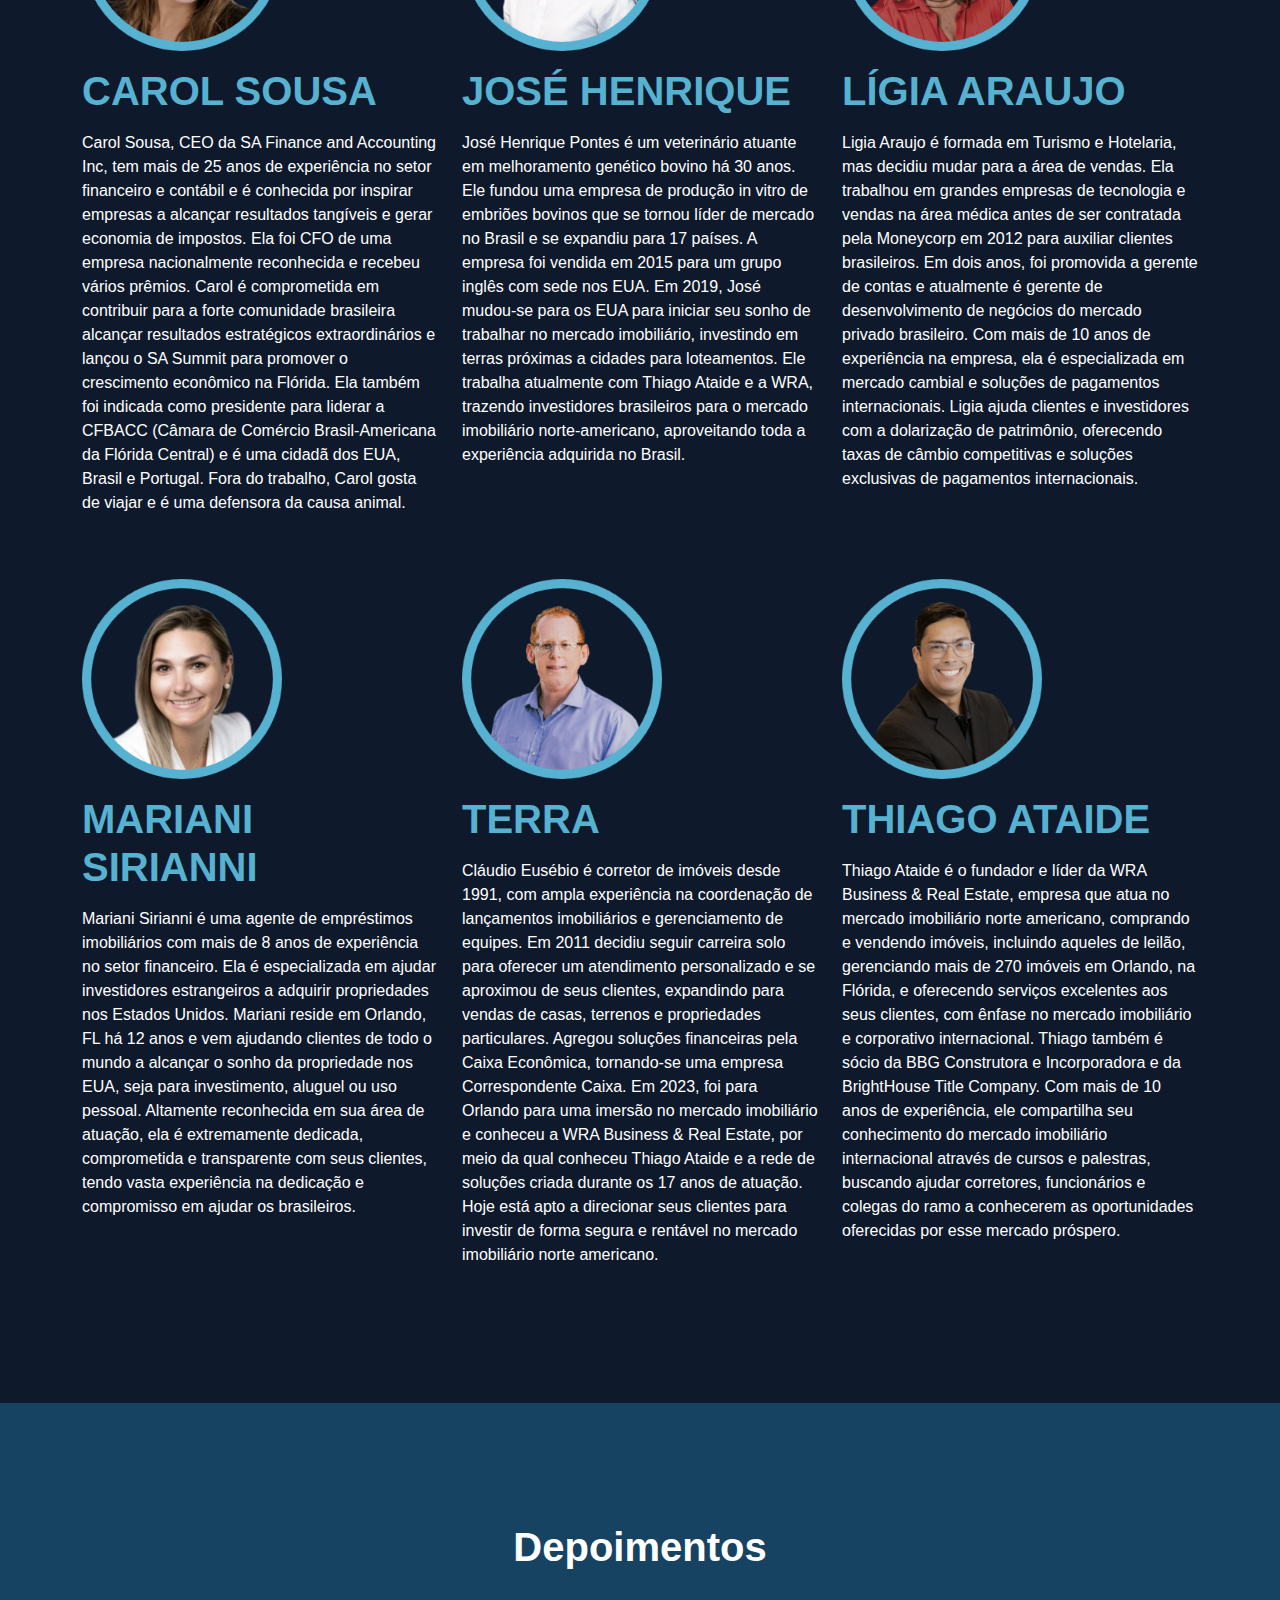
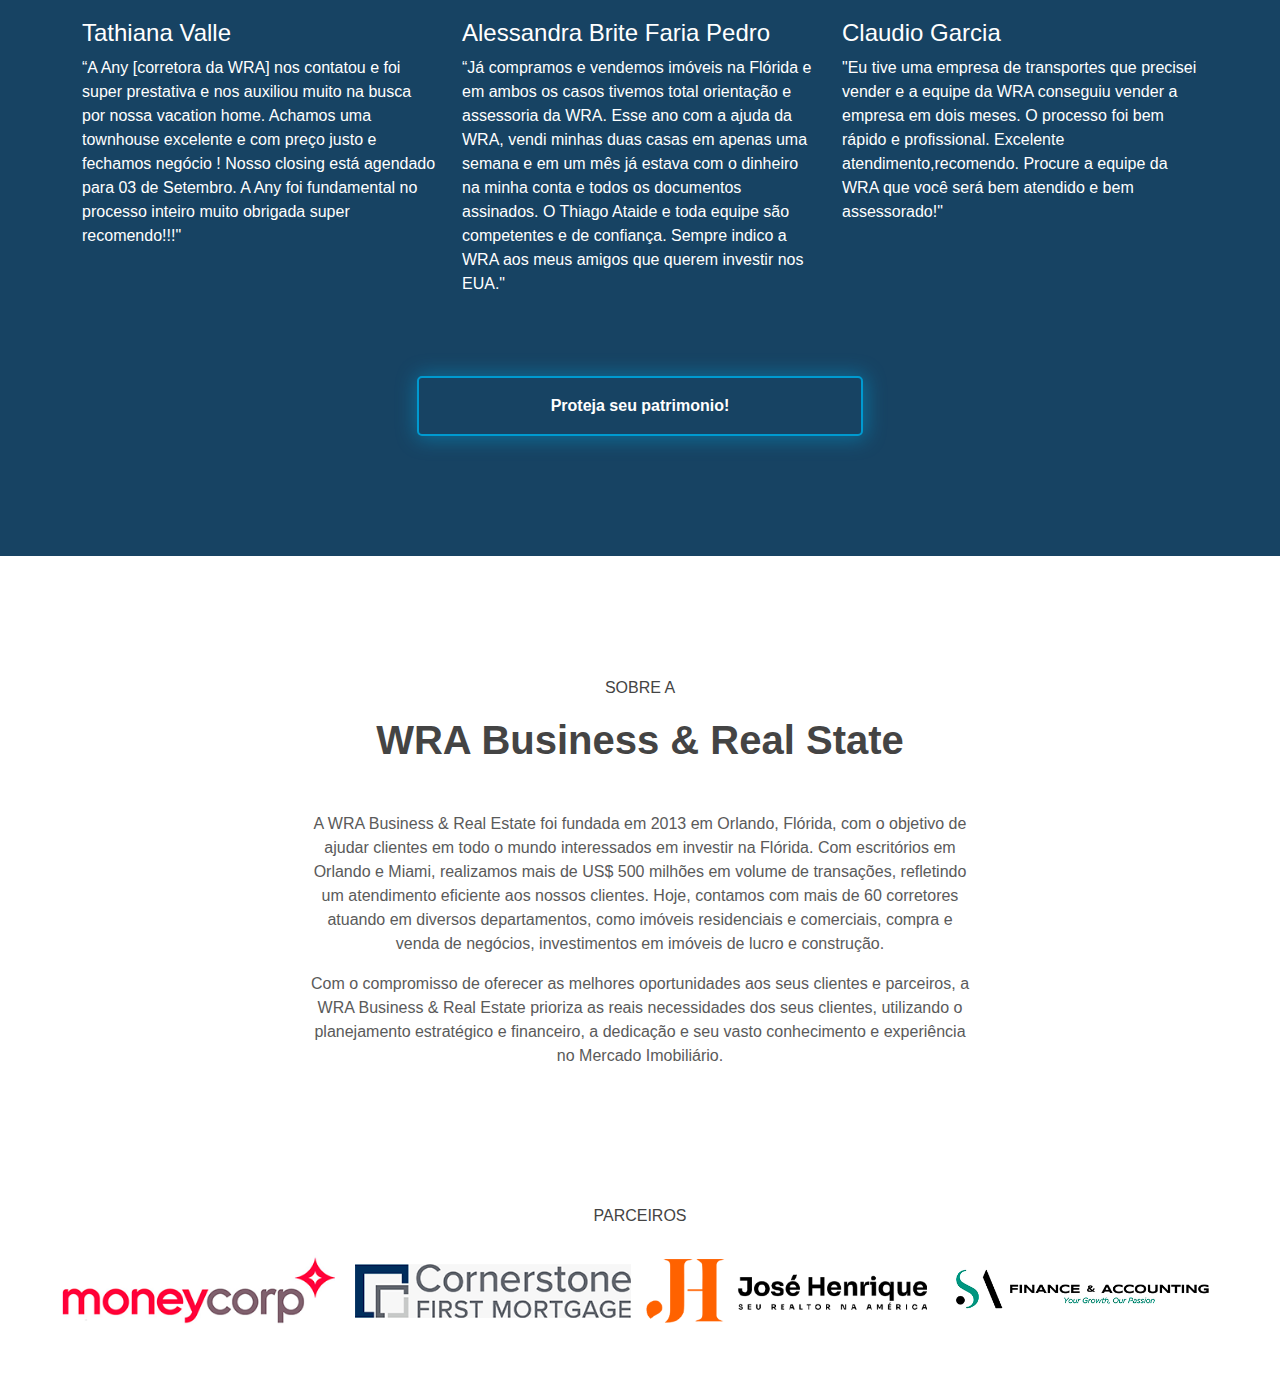
==== commit ff59305b: "Update index.html" ====
--- a/index.html
+++ b/index.html
@@ -9,6 +9,15 @@
     <meta name="description"
         content="Tudo o que você precisa saber para um investimento seguro no mercado imobiliário ameriacano">
 
+    <!-- Favicon -->
+    <link rel="apple-touch-icon" sizes="180x180" href="img/favicon/apple-touch-icon.png">
+    <link rel="icon" type="image/png" sizes="32x32" href="img/favicon/favicon-32x32.png">
+    <link rel="icon" type="image/png" sizes="16x16" href="img/favicon/favicon-16x16.png">
+    <link rel="manifest" href="img/favicon/site.webmanifest">
+    <link rel="mask-icon" href="img/favicon/safari-pinned-tab.svg" color="#ffffff">
+    <meta name="msapplication-TileColor" content="#ffffff">
+    <meta name="theme-color" content="#fd3e3e">
+    
     <!-- Bootstrap CSS v5.2.1 -->
     <link href="https://cdn.jsdelivr.net/npm/bootstrap@5.2.1/dist/css/bootstrap.min.css" rel="stylesheet">
     <link rel="stylesheet" href="css/style.css">
@@ -53,7 +62,7 @@
     </div>
     <div class="bloco-2 m-custom" id="bloco2">
         <div class="container d-flex justify-content-center flex-column align-items-center">
-            <iframe width="560" height="315" src="https://www.youtube.com/embed/-xO9WKbemlQ?controls=0"
+            <iframe width="560" height="315" src="https://www.youtube.com/embed/koEfOdV6LY8?controls=0"
                 title="YouTube video player" frameborder="0"
                 allow="accelerometer; autoplay; clipboard-write; encrypted-media; gyroscope; picture-in-picture; web-share"
                 class="videoyt" allowfullscreen></iframe>
@@ -117,7 +126,7 @@
                         </div>
                         <div class="col-md">
                             <h4 class="text-white">Financiamento Imobiliário nos EUA</h4>
-                            <h6 class="blue-light">com Mariani Siriani <br>Cornerstone First Mortgage</h6>
+                            <h6 class="blue-light">com Mariani Sirianni <br>Cornerstone First Mortgage</h6>
                             <span class="divisor"></span>
                             <p class="text-white">Como financiar a compra de imóveis nos Estados Unidos de forma
                                 simples e descomplicada e realizar o sonho da casa própria em terras americanas.</p>
@@ -131,7 +140,7 @@
                         </div>
                         <div class="col-md">
                             <h4 class="text-white">Proteção de Patrimônio e Tributação nos EUA</h4>
-                            <h6 class="mb-3 blue-light">com Carol Souza <br>SA Finance & Accounting</h6>
+                            <h6 class="mb-3 blue-light">com Carol Sousa <br>SA Finance & Accounting</h6>
                             <p class="text-white">Proteção de patrimônio para investidores brasileiros através da
                                 estruturação dos investimentos e planejamento tributário, garantindo segurança e
                                 rentabilidade em solo norte americano.</p>
@@ -186,8 +195,8 @@
             <h1 class="text-center mb-5 fw-bold text-white">Currículos</h1>
             <div class="row mt-5">
                 <div class="col-md-4">
-                    <img src="img/carol.png" alt="Carol Souza" width="200" class="m-0 m-auto" />
-                    <h1 class="blue-light fw-bold mb-3 mt-3">CAROL SOUZA</h1>
+                    <img src="img/carol.png" alt="Carol Sousa" width="200" class="m-0 m-auto" />
+                    <h1 class="blue-light fw-bold mb-3 mt-3">CAROL SOUSA</h1>
                     <p class="text-white">
                         Carol Sousa, CEO da SA Finance and Accounting Inc, tem mais de 25 anos de experiência no setor
                         financeiro e contábil e é conhecida por inspirar empresas a alcançar resultados tangíveis e
@@ -383,4 +392,4 @@
     <script src="https://smtpjs.com/v3/smtp.js"></script>
     <script src="js/index.js"></script>
 </body>
-</html>+</html>
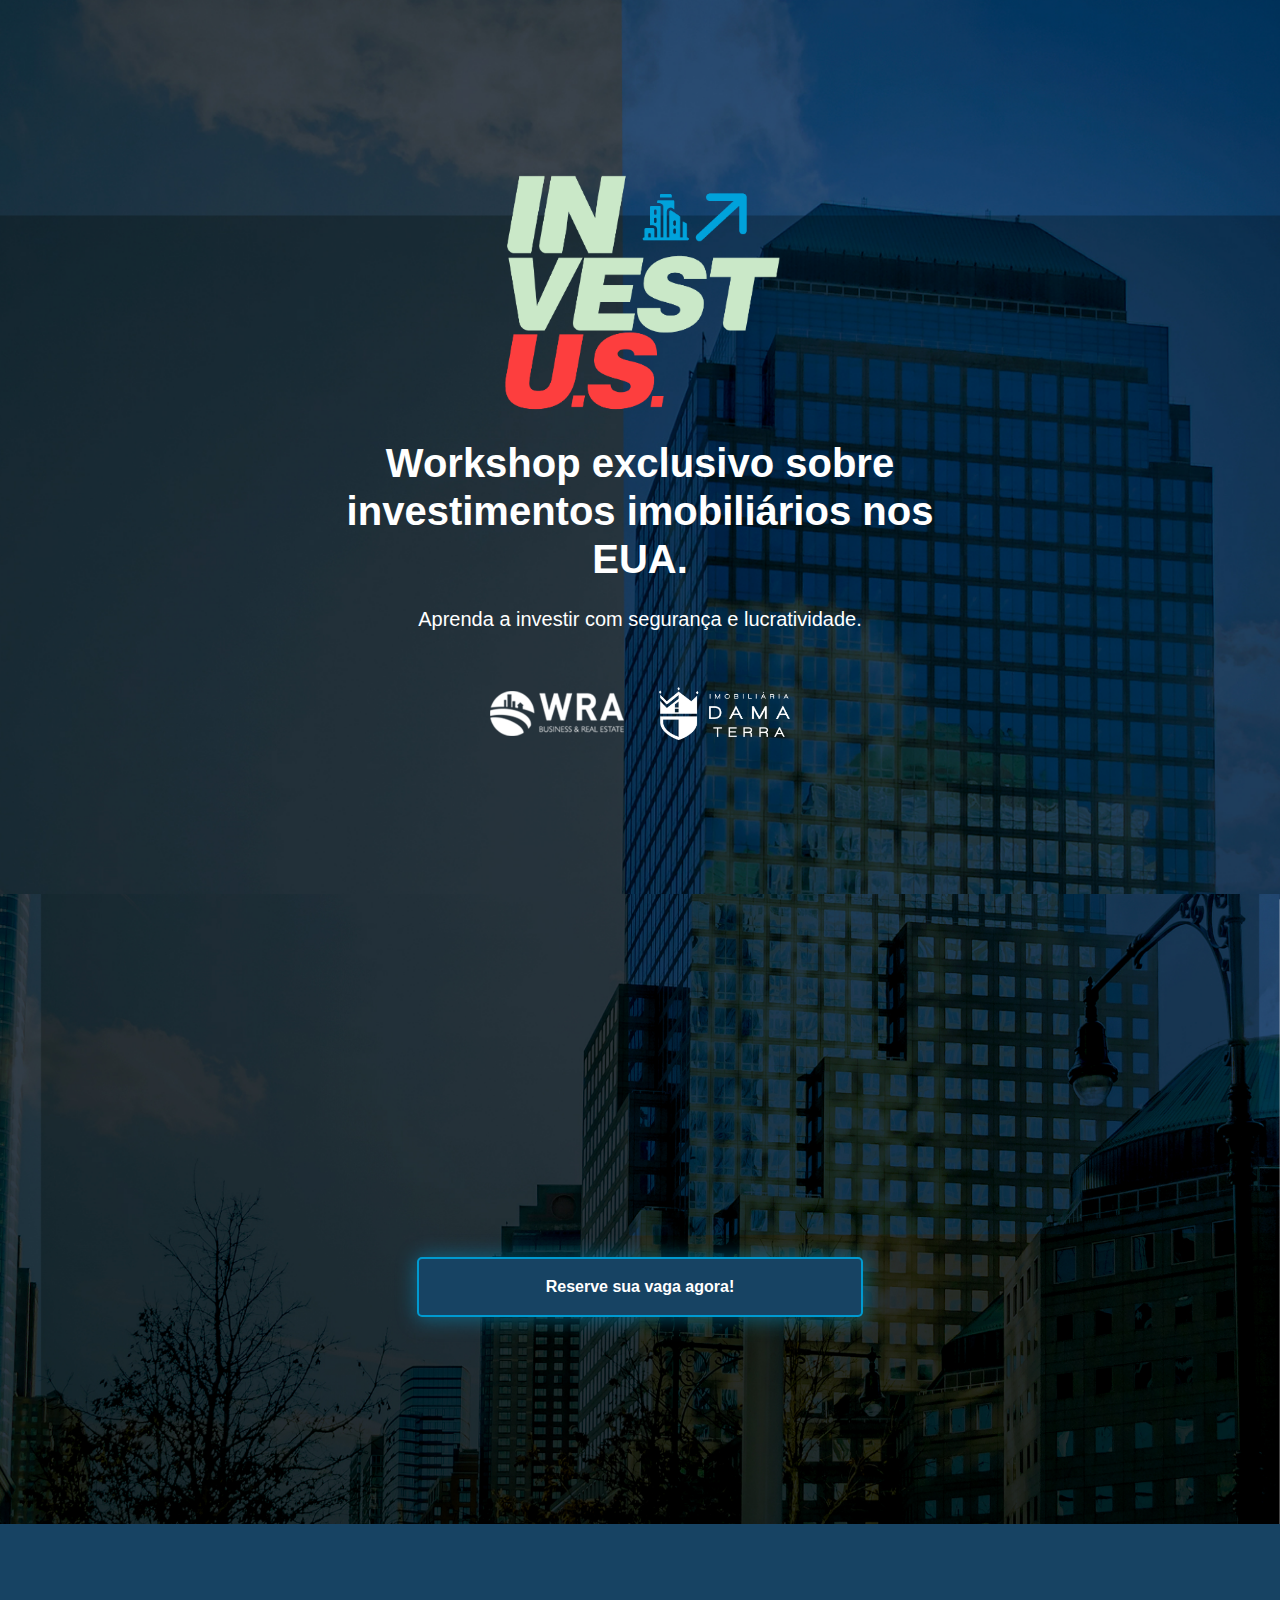
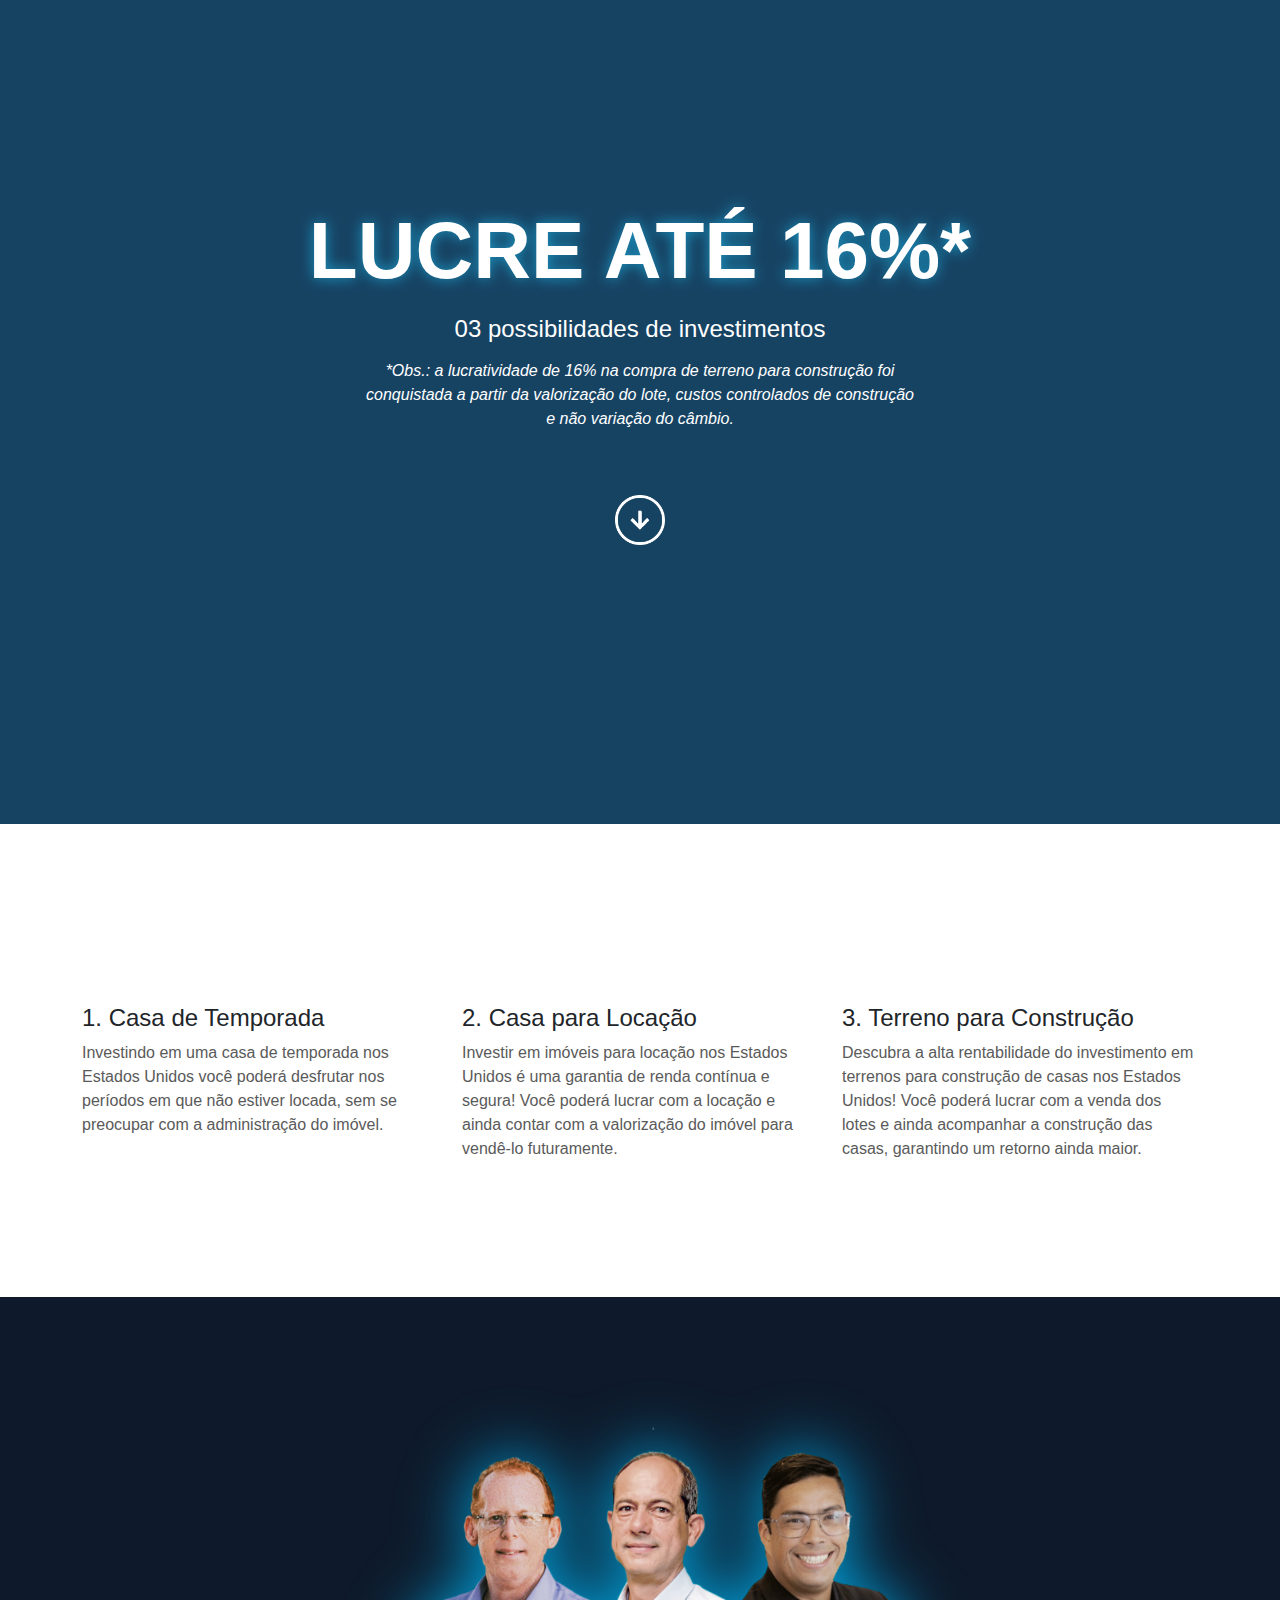
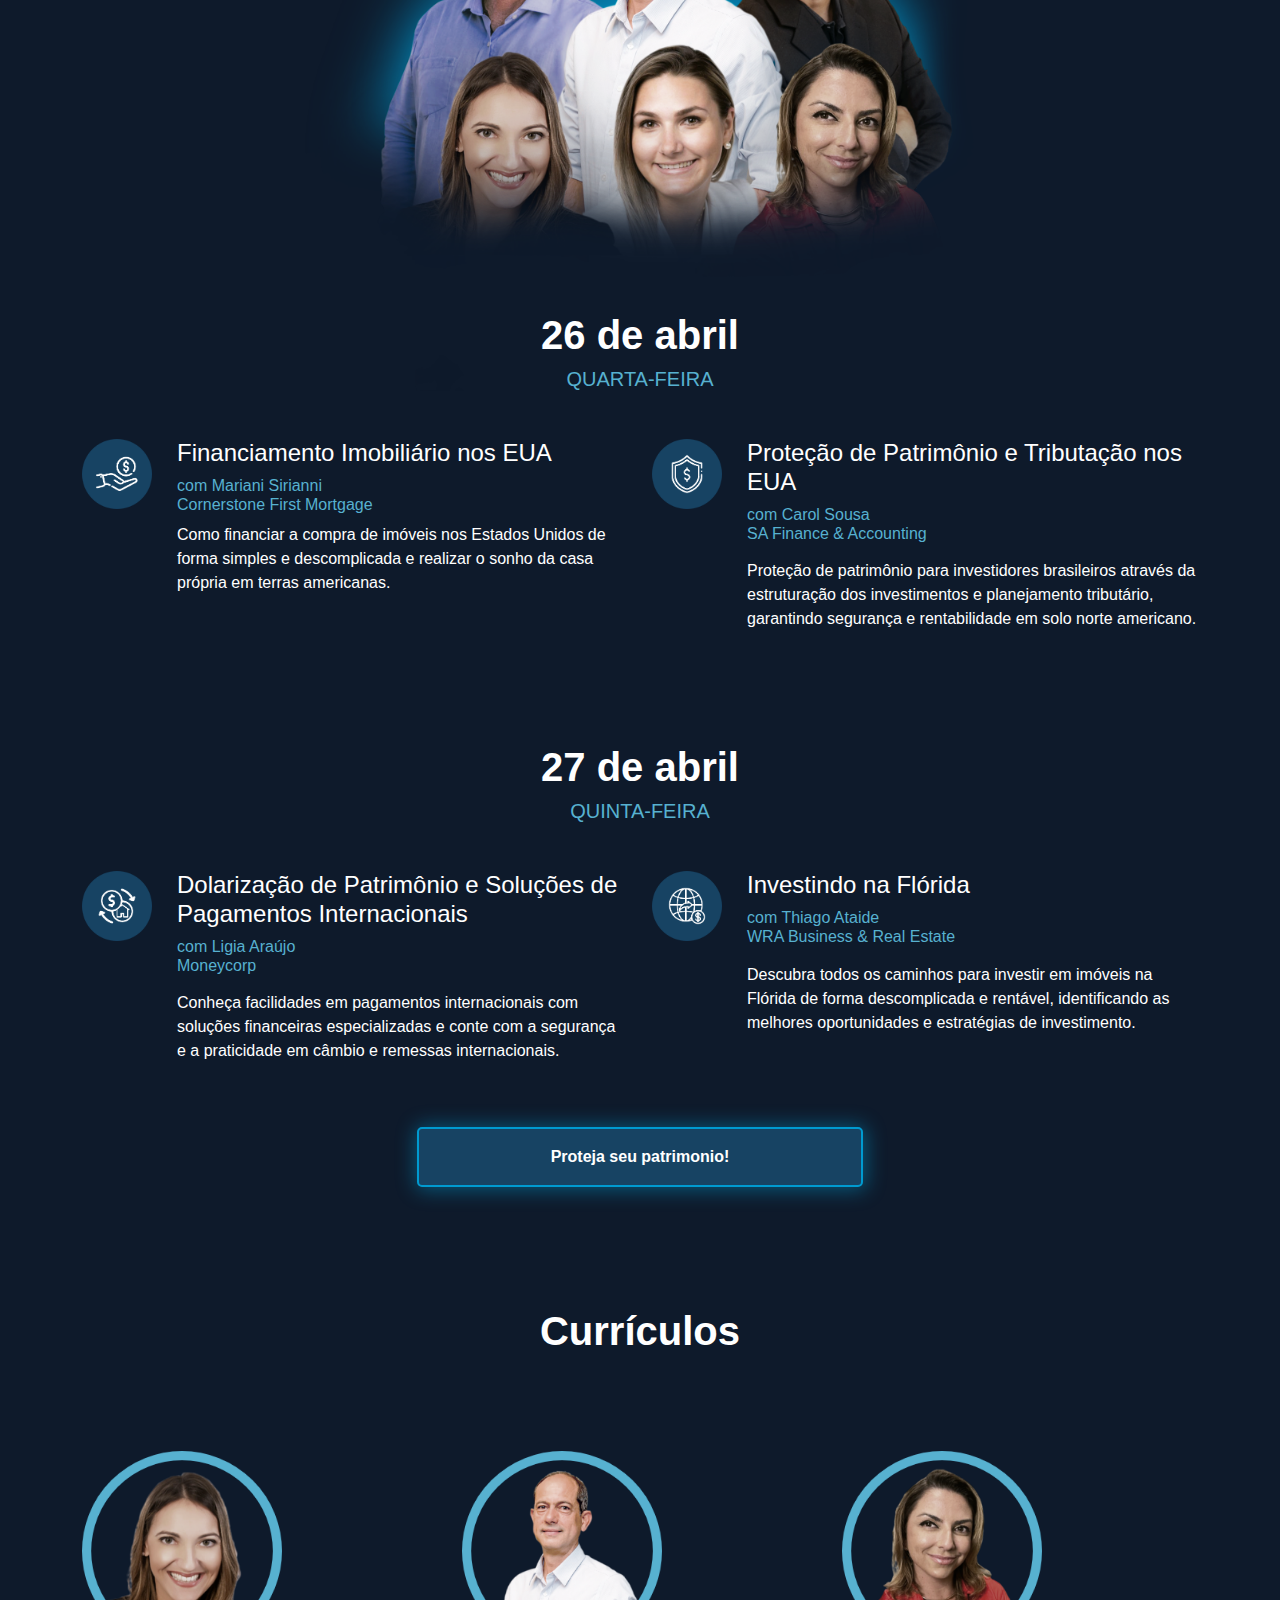
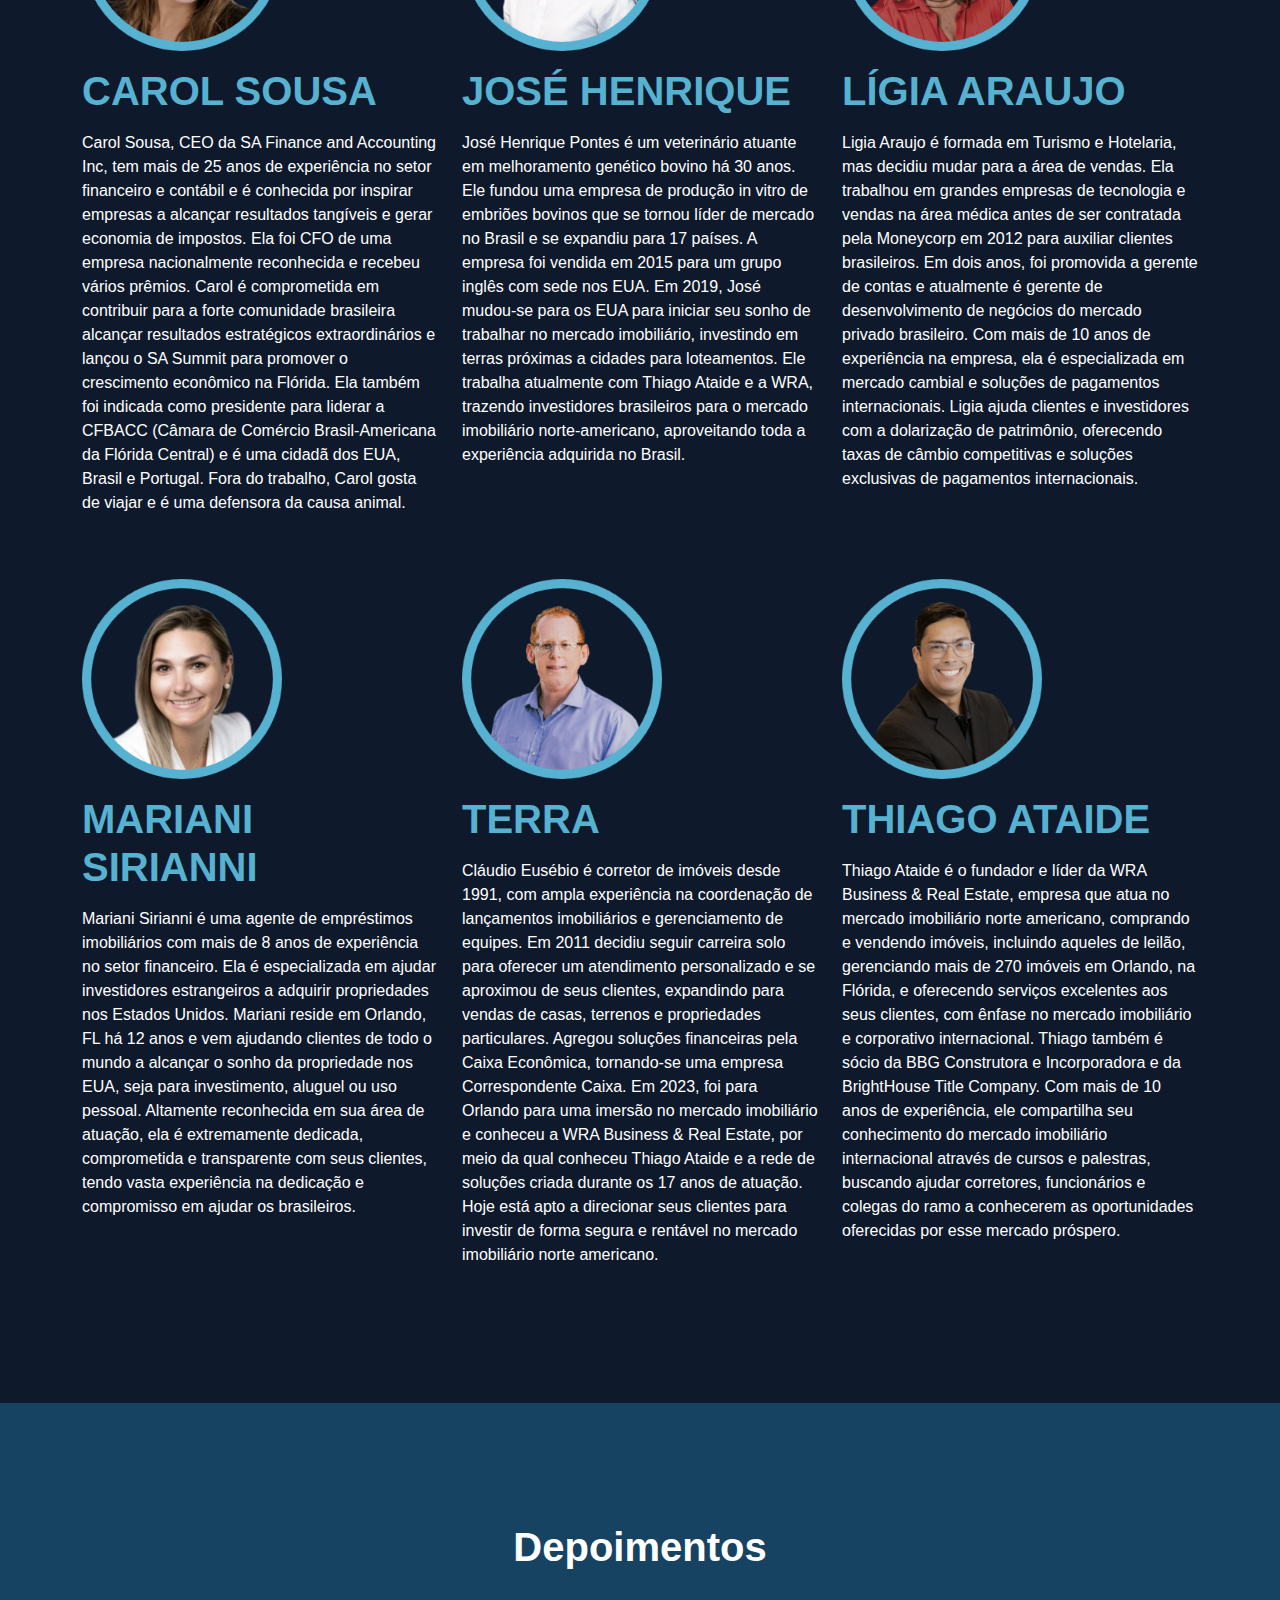
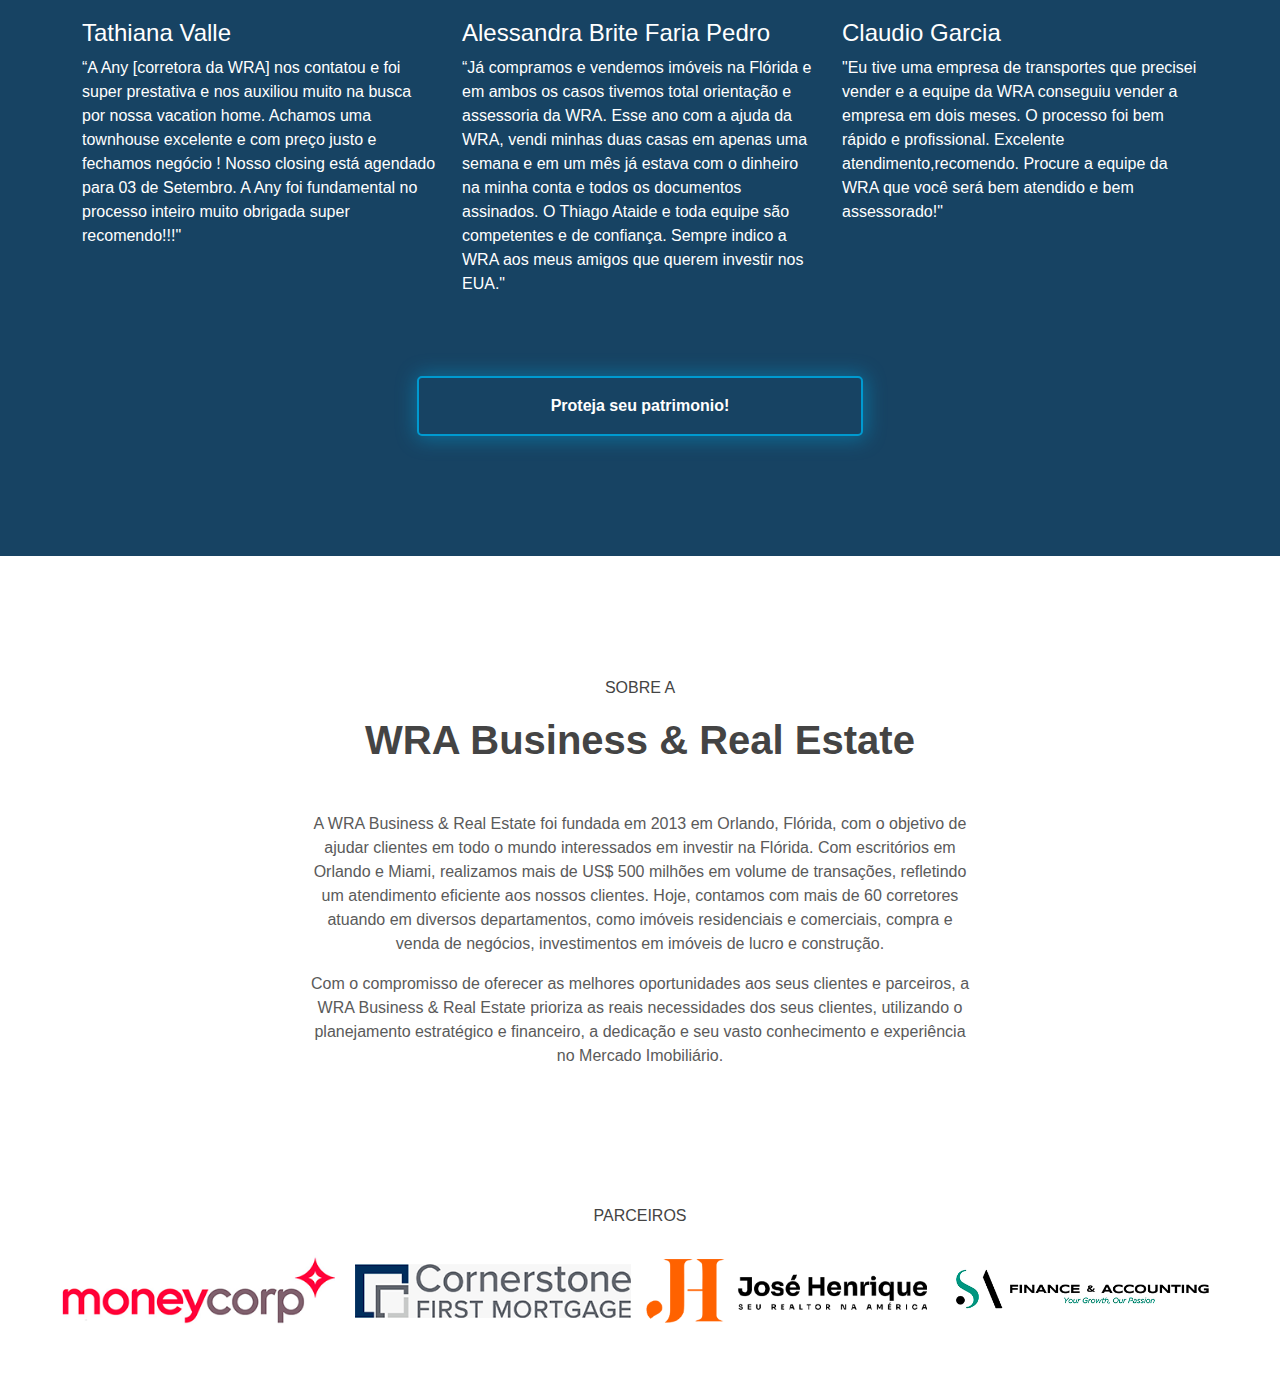
==== commit 7a15e090: "Update index.html" ====
--- a/index.html
+++ b/index.html
@@ -322,7 +322,7 @@
     <div class="bloco-6" id="bloco6">
         <div class="container h-100 d-flex justify-content-center flex-column align-items-center text-center">
             <p class="gray">SOBRE A</p>
-            <h1 class="mb-5 fw-bold gray">WRA Business & Real State</h1>
+            <h1 class="mb-5 fw-bold gray">WRA Business & Real Estate</h1>
             <div class="w-60">
                 <p class="gray-light">
                     A WRA Business & Real Estate foi fundada em 2013 em Orlando, Flórida, com o objetivo de ajudar
